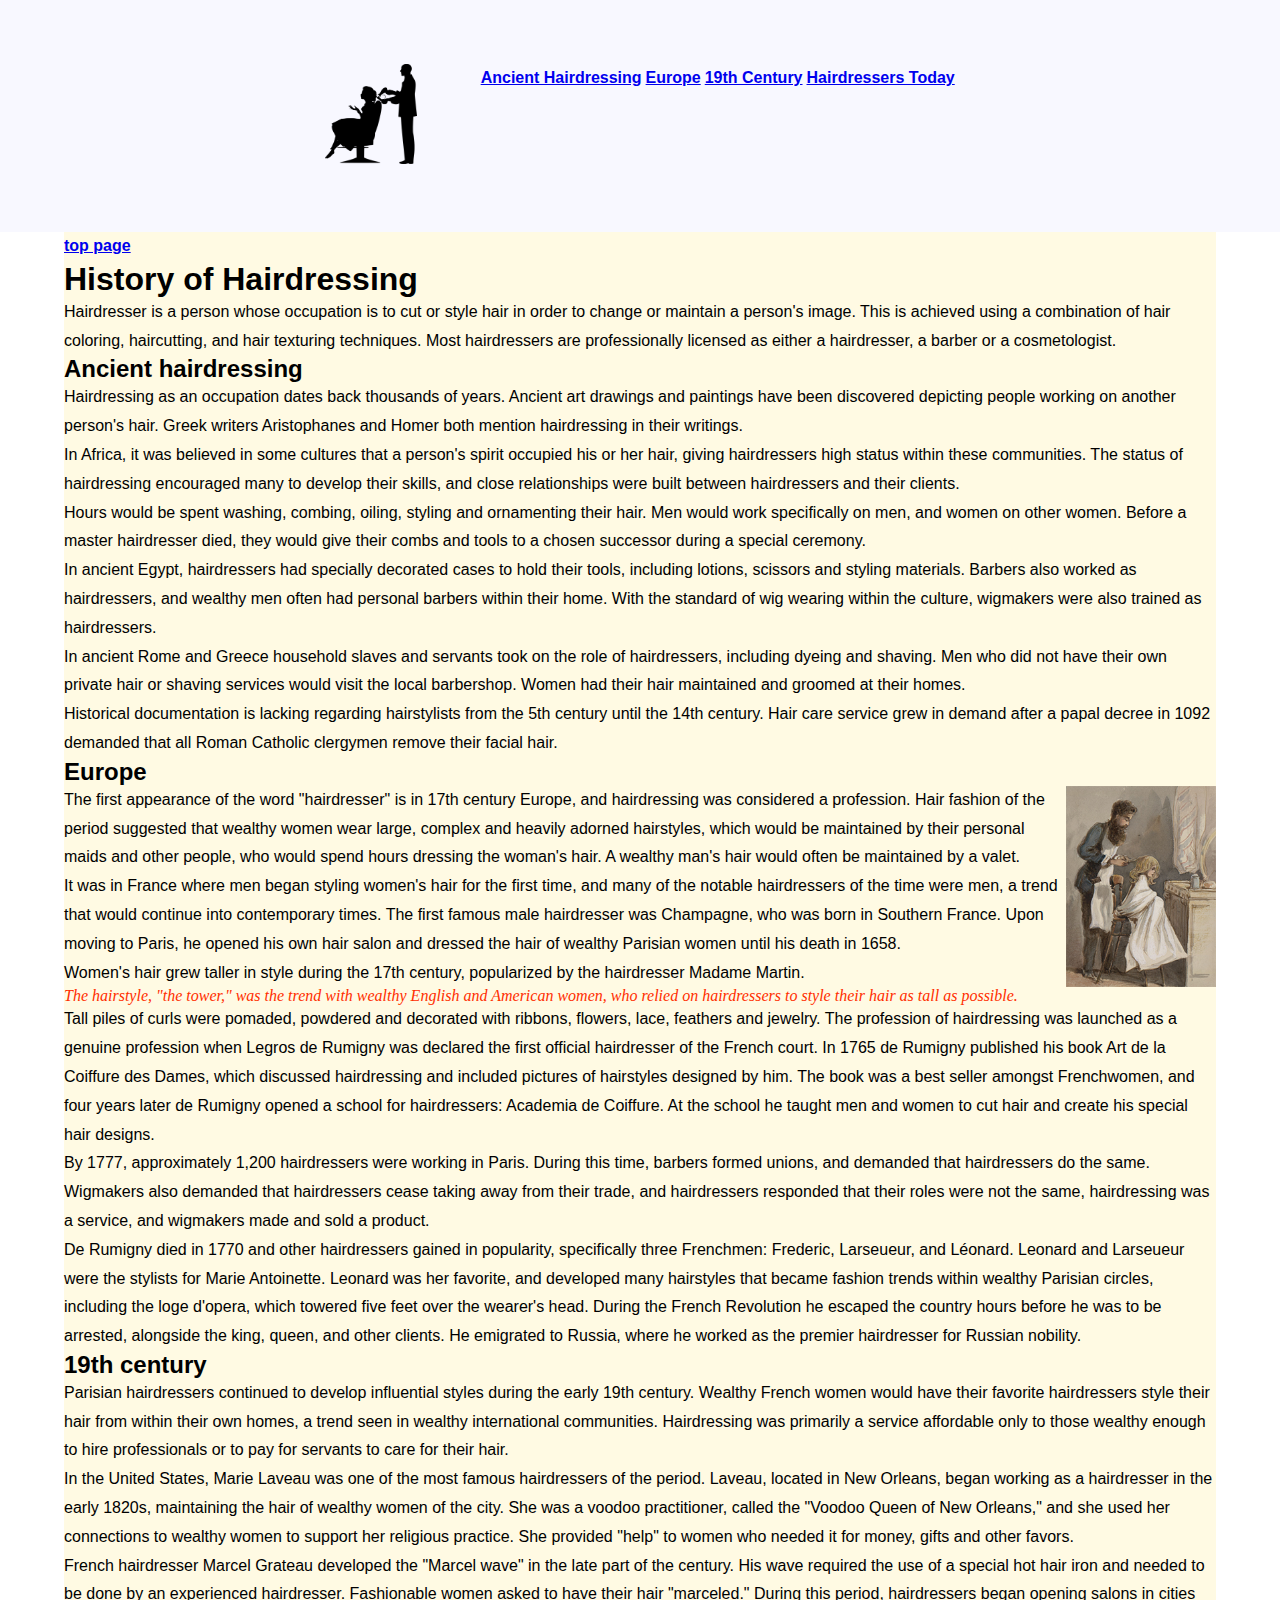
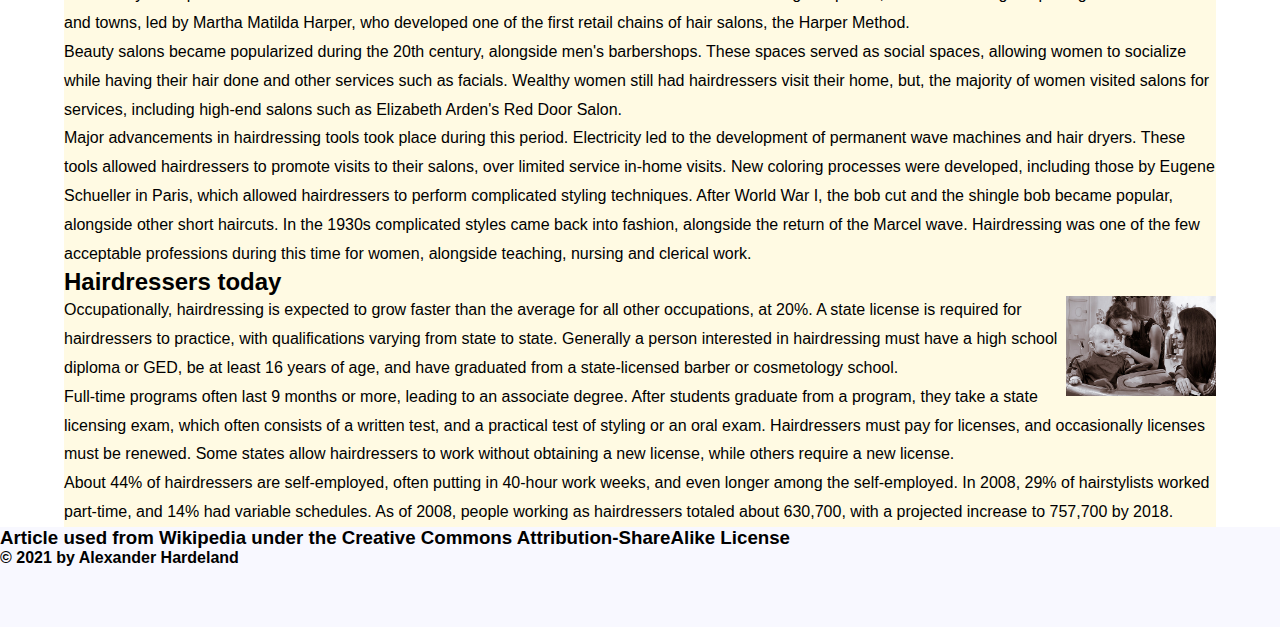
==== index.html @ f8cb1036 "Rebuild continue, added  more CSS in stylesheet" ====
<!DOCTYPE html>
<html lang="en" id="top-page">
  <head>
    <meta charset="utf-8">
    <meta name="description" content="The History Page of HairDressers, from ancient times to today">
    <meta name="description" content="width=device-width, initial-scale=1.0">
    <title>The History of HairDressers, a journey from ancient times to today</title>
    <link rel="stylesheet" href="css/styling.css">
  </head>
  <body>
    <header>
      <div> 
        <img src="images/main_image1.png" class="mainImage" alt="A man cutting a womans hair inside a hairdressing saloon. 
        In black and white">
      </div>
      <nav>
        <a href="#ancientParagraphLink">Ancient Hairdressing</a>
        <a href="#europeParagraphLink">Europe</a>
        <a href="#ninthenParagraphLink">19th Century</a>
        <a href="#todayParagraphLink">Hairdressers Today</a>
      </nav>
    </header>
    <main>
      <a href="#top-page">top page</a>
      <article>
        <section>
          <h1>History of Hairdressing</h1>
          <p>Hairdresser is a person whose occupation is to cut
          or style hair in order to change or maintain a person's image. This is achieved using 
          a combination of hair coloring, haircutting, and hair texturing techniques. 
          Most hairdressers are professionally licensed as either a hairdresser, a barber or a 
          cosmetologist.</p>
        </section>
        <section id="ancientParagraphLink">
          <h2>Ancient hairdressing</h2>
          <p>Hairdressing as an occupation dates back thousands of years. Ancient art drawings 
          and paintings have been discovered depicting people working on another person's hair. 
          Greek writers Aristophanes and Homer both mention hairdressing in their writings. </p>
          <p>In Africa, it was believed in some cultures that a person's spirit occupied his or her hair, 
          giving hairdressers high status within these communities. The status of hairdressing encouraged 
          many to develop their skills, and close relationships were built between hairdressers and 
          their clients.</p> 
          <p>Hours would be spent washing, combing, oiling, styling and ornamenting their hair. 
          Men would work specifically on men, and women on other women. Before a master hairdresser 
          died, they would give their combs and tools to a chosen successor during a special ceremony.</p>
          <p>In ancient Egypt, hairdressers had specially decorated cases to hold their tools, including 
          lotions, scissors and styling materials. Barbers also worked as hairdressers, and wealthy men often 
          had personal barbers within their home. With the standard of wig wearing within the culture, wigmakers 
          were also trained as hairdressers. </p>
          <p>In ancient Rome and Greece household slaves and servants took on the 
          role of hairdressers, including dyeing and shaving. Men who did not have their own private hair or 
          shaving services would visit the local barbershop. Women had their hair maintained and groomed at their homes.</p>
          <p>Historical documentation is lacking regarding hairstylists from the 5th century until the 14th century. 
          Hair care service grew in demand after a papal decree in 1092 demanded that all Roman 
          Catholic clergymen remove their facial hair.</p>
        </section>
        <section id="europeParagraphLink">
          <h2>Europe</h2>
          <img src="images/from_17001.png" alt="A man cutting a little blond girls hair. 
          The girl sits on a chair in front of a desk with a mirror in front">
          <p >The first appearance of the word "hairdresser" is in 17th century Europe, and hairdressing was considered a profession. 
          Hair fashion of the period suggested that wealthy women wear large, complex and heavily 
          adorned hairstyles, which would be maintained by their personal maids and other people, 
          who would spend hours dressing the woman's hair. A wealthy man's hair would often be 
          maintained by a valet.</p>
          <p>It was in France where men began styling women's hair for the first 
          time, and many of the notable hairdressers of the time were men, a trend that would 
          continue into contemporary times. The first famous male hairdresser was Champagne, who was 
          born in Southern France. Upon moving to Paris, he opened his own hair salon and dressed the 
          hair of wealthy Parisian women until his death in 1658.</p>
          <p>Women's hair grew taller in style during the 17th century, popularized by the hairdresser Madame Martin. 
          <blockquote class="standOutText">The hairstyle, "the tower," was the trend with wealthy English and 
          American women, who relied on hairdressers to style their hair as tall as possible.
          </blockquote>
          </p>
          <p>Tall piles of curls were pomaded, powdered and decorated with ribbons, flowers, lace, feathers and jewelry. 
          The profession of hairdressing was launched as a genuine profession when Legros de Rumigny 
          was declared the first official hairdresser of the French court. In 1765 de Rumigny published 
          his book Art de la Coiffure des Dames, which discussed hairdressing and included pictures 
          of hairstyles designed by him. The book was a best seller amongst Frenchwomen, and four 
          years later de Rumigny opened a school for hairdressers: Academia de Coiffure. At the school 
          he taught men and women to cut hair and create his special hair designs.
          </p>
          <p>By 1777, approximately 1,200 hairdressers were working in Paris. During this time, barbers formed 
          unions, and demanded that hairdressers do the same. Wigmakers also demanded that hairdressers 
          cease taking away from their trade, and hairdressers responded that their roles were not the 
          same, hairdressing was a service, and wigmakers made and sold a product. 
          </p>
          <p>De Rumigny died in 1770 and other hairdressers gained in popularity, specifically three Frenchmen: 
          Frederic, Larseueur, and Léonard. Leonard and Larseueur were the stylists for Marie 
          Antoinette. Leonard was her favorite, and developed many hairstyles that became fashion 
          trends within wealthy Parisian circles, including the loge d'opera, which towered five 
          feet over the wearer's head. During the French Revolution he escaped the country hours 
          before he was to be arrested, alongside the king, queen, and other clients. 
          He emigrated to Russia, where he worked as the premier hairdresser for Russian nobility.
          </p>
        </section>
        <section id="ninthenParagraphLink">
          <h2>19th century</h2>
          <p>Parisian hairdressers continued to develop influential styles during the early 19th century. 
          Wealthy French women would have their favorite hairdressers style their hair from within their own homes, 
          a trend seen in wealthy international communities. Hairdressing was primarily a service affordable 
          only to those wealthy enough to hire professionals or to pay for servants to care for their hair. </p>
          <p>In the United States, Marie Laveau was one of the most famous hairdressers of the period. Laveau, 
          located in New Orleans, began working as a hairdresser in the early 1820s, maintaining the hair of 
          wealthy women of the city. She was a voodoo practitioner, called the "Voodoo Queen of New Orleans," 
          and she used her connections to wealthy women to support her religious practice. She provided "help" 
          to women who needed it for money, gifts and other favors.</p>
          <p>French hairdresser Marcel Grateau developed the "Marcel wave" in the late part of the century. 
          His wave required the use of a special hot hair iron and needed to be done by an experienced 
          hairdresser. Fashionable women asked to have their hair "marceled." During this period, hairdressers began 
          opening salons in cities and towns, led by Martha Matilda Harper, who developed one of the first 
          retail chains of hair salons, the Harper Method.</p>
          <p>Beauty salons became popularized during the 20th century, alongside men's barbershops. These spaces 
          served as social spaces, allowing women to socialize while having their hair done and other services such 
          as facials. Wealthy women still had hairdressers visit their home, but, the majority of women visited 
          salons for services, including high-end salons such as Elizabeth Arden's Red Door Salon.</p>
          <p>Major advancements in hairdressing tools took place during this period. Electricity led to the development 
          of permanent wave machines and hair dryers. These tools allowed hairdressers to promote visits to their salons, 
          over limited service in-home visits. New coloring processes were developed, including those by Eugene Schueller 
          in Paris, which allowed hairdressers to perform complicated styling techniques. After World War I, the 
          bob cut and the shingle bob became popular, alongside other short haircuts. In the 1930s complicated styles 
          came back into fashion, alongside the return of the Marcel wave. Hairdressing was one of the few 
          acceptable professions during this time for women, alongside teaching, nursing and clerical work.</p>
        </section>
        <section id="todayParagraphLink">
          <h2>Hairdressers today</h2>
          <img src="images/modern1.jpg" class="apply-extra-styling" alt="A woman hairdresser cutting the hair of a small 
          baby sitting in a play car. The mother is watching the kid while smiling">
          <p>Occupationally, hairdressing is expected to grow faster than the average for all other occupations, at 20%. 
          A state license is required for hairdressers to practice, with qualifications varying from state to state. 
          Generally a person interested in hairdressing must have a high school diploma or GED, be at least 16 
          years of age, and have graduated from a state-licensed barber or cosmetology school. </p>
          <p>Full-time programs often last 9 months or more, leading to an associate degree. After students 
          graduate from a program, they take a state licensing exam, which often consists of a written test, 
          and a practical test of styling or an oral exam. Hairdressers must pay for licenses, and occasionally 
          licenses must be renewed. Some states allow hairdressers to work without obtaining a new license, while others 
          require a new license. </p>
          <p>About 44% of hairdressers are self-employed, often putting in 40-hour 
          work weeks, and even longer among the self-employed. In 2008, 29% of hairstylists worked 
          part-time, and 14% had variable schedules. As of 2008, people working as hairdressers totaled 
          about 630,700, with a projected increase to 757,700 by 2018.</p>
        </section>
      </article>
    </main>
    <footer>
      <h3>Article used from Wikipedia under the Creative Commons Attribution-ShareAlike License</h3>
      <h4>&copy 2021 by Alexander Hardeland</h4>
    </footer>
  </body>
</html>
---- css/styling.css ----
html {
  box-sizing: border-box;
}

*, *:before, *:after {
  box-sizing: inherit;
}

* {
  padding: 0;
  margin: 0;
  border: 0;
}

:root {
  font-size: 16px;
}

@font-face {
  font-family: 'Oswald', sans-serif;
  src: url('https://fonts.googleapis.com/css2?family=Open+Sans:ital@1&family=Oswald:wght@400;700&display=swap');
}

body {
  background: #ffffff;
  color: #000000;
}

h1, h2, h3, h4 {
  font-family: 'Oswald', 'Arial', sans-serif;
}

p, a {
  font-family: 'Open Sans', 'Arial', sans-serif;
  line-height: 1.8rem;
}

a {
    font-weight: 700;
}


img {
  float: right;
  max-width: 150px;
}

.mainImage {
  float: none;
  max-height: 100px;
  max-width: 100px;
}

main {
  background: #FFFAE3;
  width: 90%;
  max-width: 1280px;
  margin: 0 auto;
}

header {
  display: flex;
  justify-content: center;
  gap: 4rem;
  background: #F8F8FF;
  padding: 4rem 0;
}

footer {
  background: #F8F8FF;
  min-height: 100px;
}

.apply-extra-styling {
  width: 300px;
}

.home-link {
  background-color: #FFF000;
  margin-right: 20px;
}

.strong, .standOutText {
  color: #FF2E00;
  font-style: italic;
  font-weight: normal;
}

a:hover {
  text-decoration: underline;
}

a:active {
  color: #00c;
}
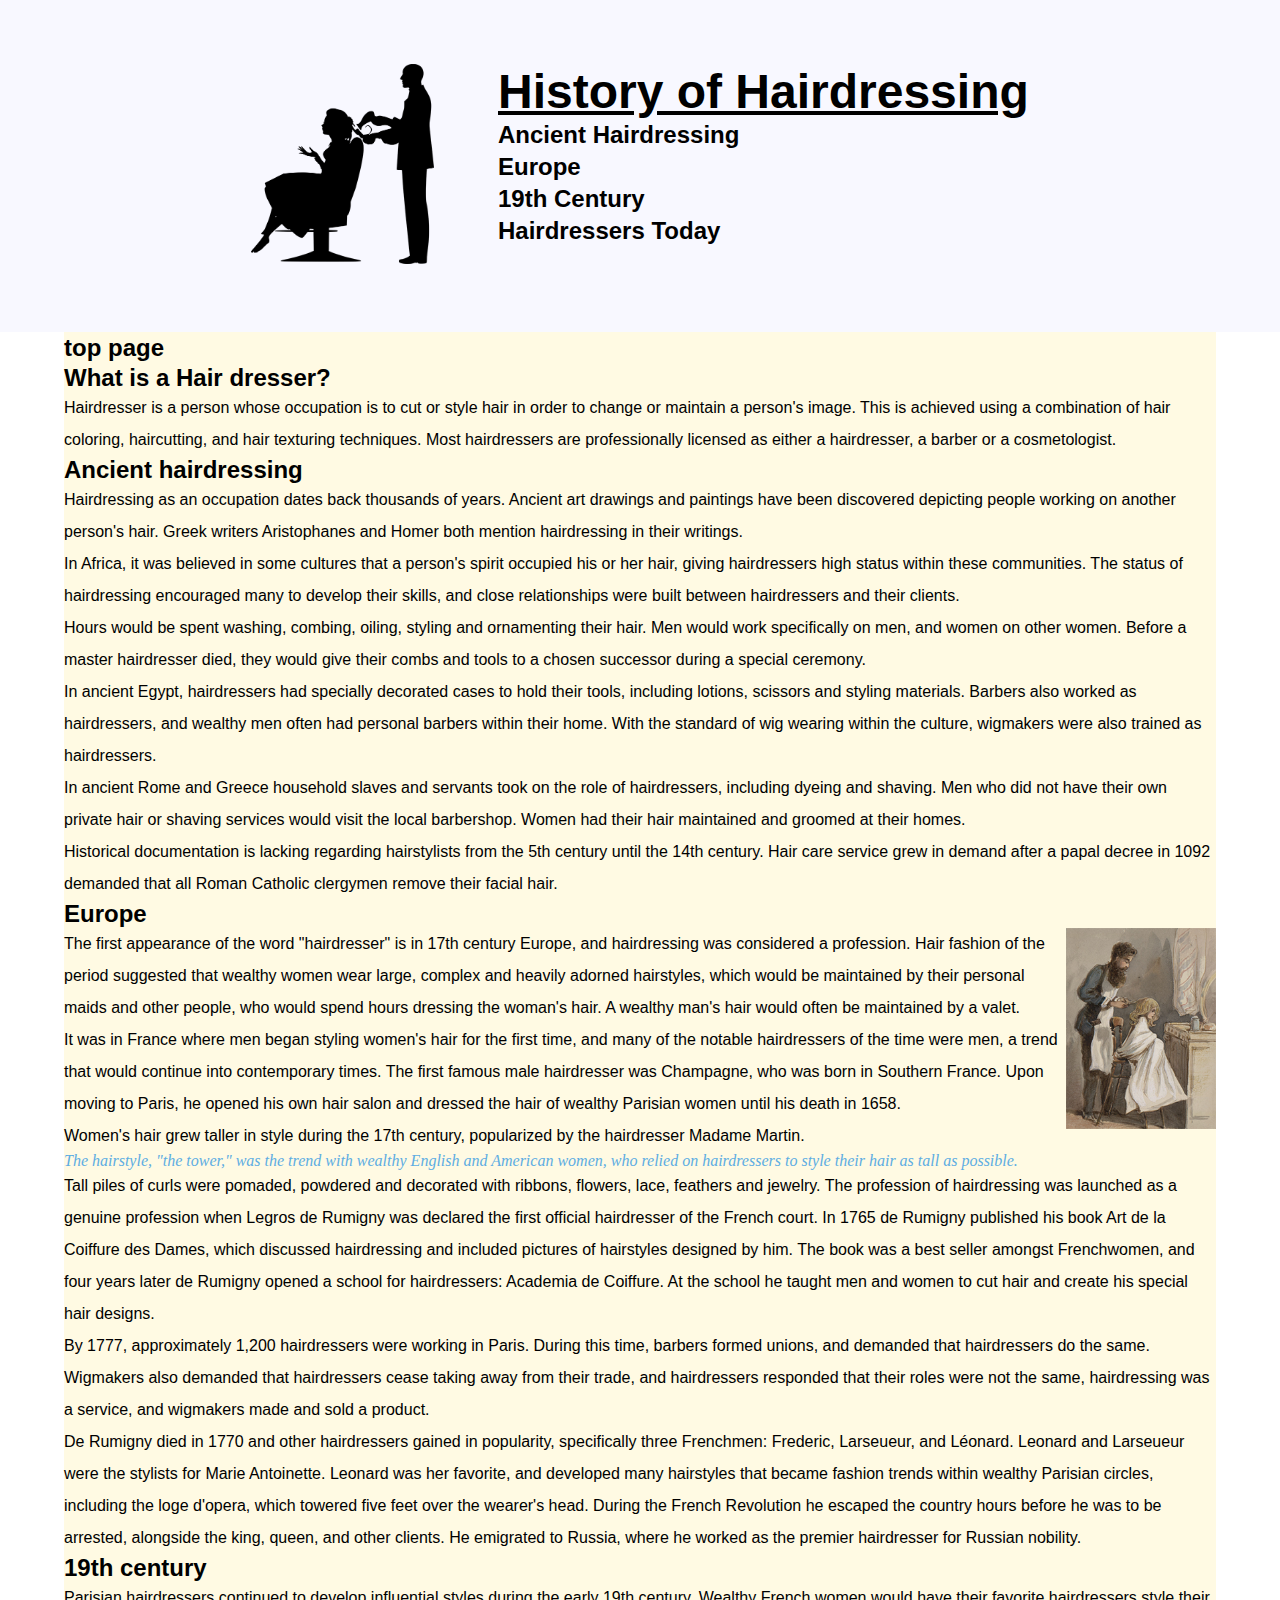
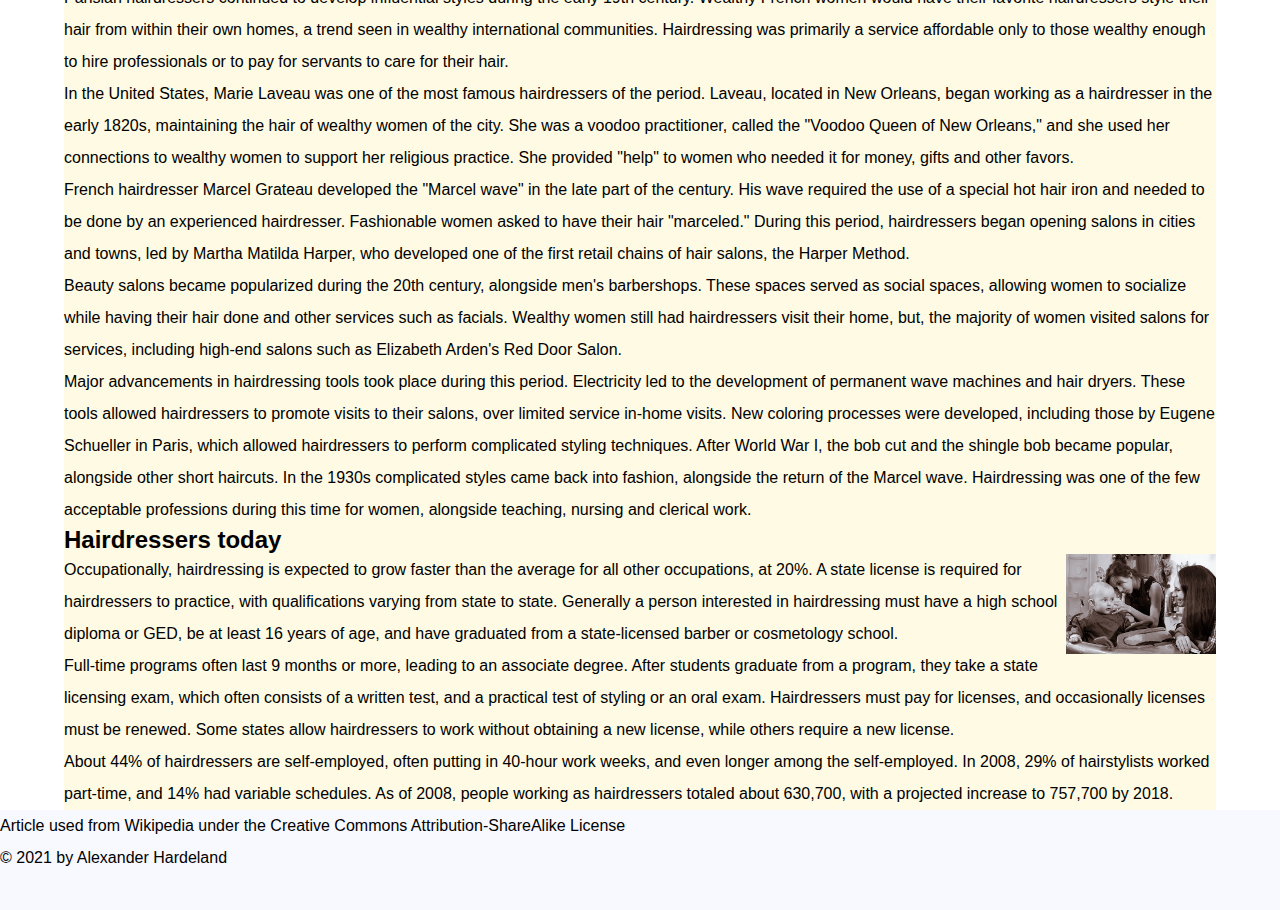
==== commit b754db00: "More rebuild code done on the site, headers size and media query added" ====
--- a/index.html
+++ b/index.html
@@ -14,6 +14,7 @@
         In black and white">
       </div>
       <nav>
+        <h1>History of Hairdressing</h1>
         <a href="#ancientParagraphLink">Ancient Hairdressing</a>
         <a href="#europeParagraphLink">Europe</a>
         <a href="#ninthenParagraphLink">19th Century</a>
@@ -24,7 +25,7 @@
       <a href="#top-page">top page</a>
       <article>
         <section>
-          <h1>History of Hairdressing</h1>
+          <h2>What is a Hair dresser?</h2>
           <p>Hairdresser is a person whose occupation is to cut
           or style hair in order to change or maintain a person's image. This is achieved using 
           a combination of hair coloring, haircutting, and hair texturing techniques. 
@@ -144,8 +145,10 @@
       </article>
     </main>
     <footer>
-      <h3>Article used from Wikipedia under the Creative Commons Attribution-ShareAlike License</h3>
-      <h4>&copy 2021 by Alexander Hardeland</h4>
+      <ul> 
+        <li>Article used from Wikipedia under the Creative Commons Attribution-ShareAlike License</li>
+        <li>&copy 2021 by Alexander Hardeland</li>
+      </ul>
     </footer>
   </body>
 </html>
--- a/css/styling.css
+++ b/css/styling.css
@@ -26,19 +26,30 @@
   color: #000000;
 }
 
-h1, h2, h3, h4 {
+h1, h2 {
   font-family: 'Oswald', 'Arial', sans-serif;
 }
 
-p, a {
+h1 {
+  font-size: 3rem;
+  text-decoration: underline;
+}
+
+p, a, li {
+  color: #000;
   font-family: 'Open Sans', 'Arial', sans-serif;
-  line-height: 1.8rem;
+  line-height: 2rem;
 }
 
 a {
-    font-weight: 700;
+  font-weight: 700;
+  text-decoration: none;
+  font-size: 1.5rem;
 }
 
+nav a {
+  display: block;
+}
 
 img {
   float: right;
@@ -47,8 +58,17 @@
 
 .mainImage {
   float: none;
-  max-height: 100px;
-  max-width: 100px;
+  max-height: 200px;
+  max-width: 200px;
+}
+
+
+header {
+  display: flex;
+  justify-content: center;
+  gap: 4rem;
+  background: #F8F8FF;
+  padding: 4rem 0;
 }
 
 main {
@@ -56,14 +76,6 @@
   width: 90%;
   max-width: 1280px;
   margin: 0 auto;
-}
-
-header {
-  display: flex;
-  justify-content: center;
-  gap: 4rem;
-  background: #F8F8FF;
-  padding: 4rem 0;
 }
 
 footer {
@@ -81,7 +93,7 @@
 }
 
 .strong, .standOutText {
-  color: #FF2E00;
+  color:  #5dade2;
   font-style: italic;
   font-weight: normal;
 }
@@ -93,3 +105,33 @@
 a:active {
   color: #00c;
 }
+
+@media (max-width: 800px) {
+  header {
+    flex-direction: column;
+    align-items: center;
+  }
+
+  h1 {
+    font-size: 2rem;
+  }
+
+  a {
+    font-size: 1.5rem;
+  }
+}
+
+@media (max-width: 400px) {
+  h1 {
+    font-size: 1rem;
+  }
+
+  a {
+    font-size: 0.7rem;
+  }
+
+  .mainImage {
+    height: 100px;
+    width: 100px;
+  }
+}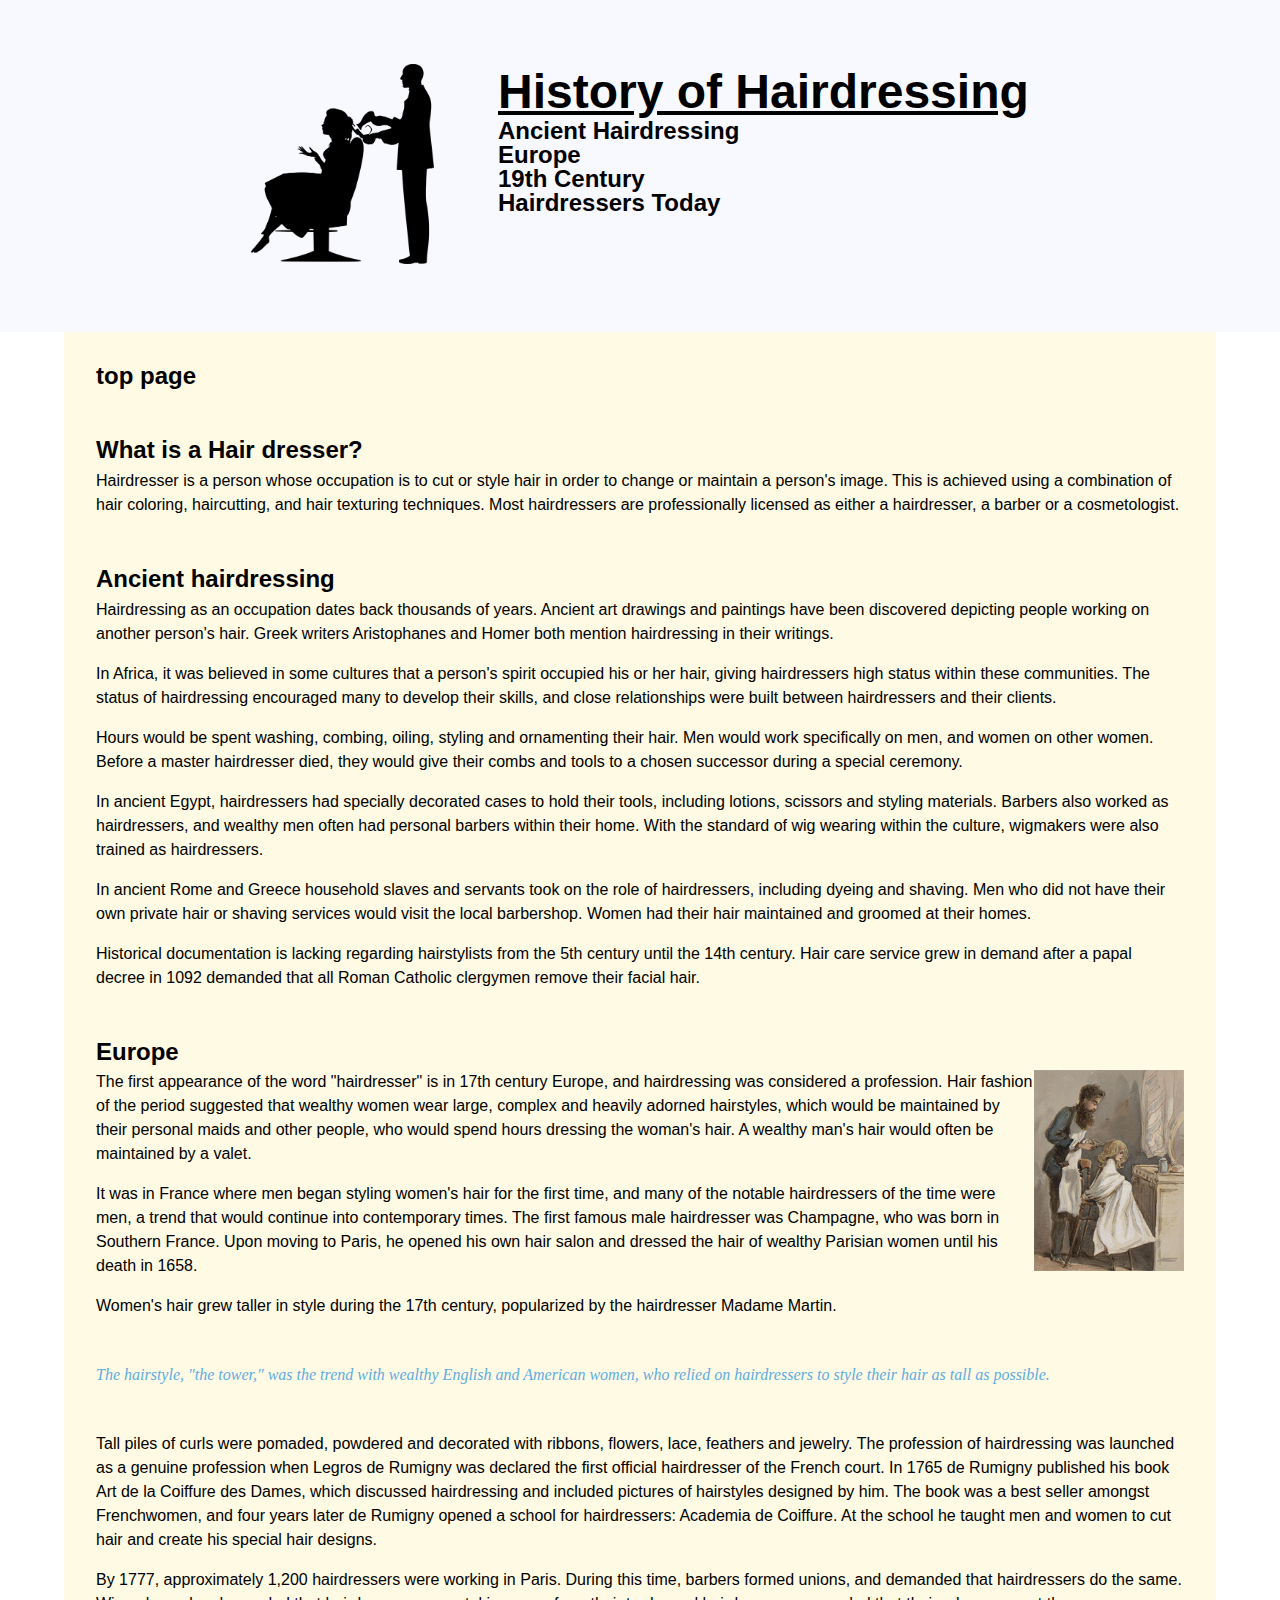
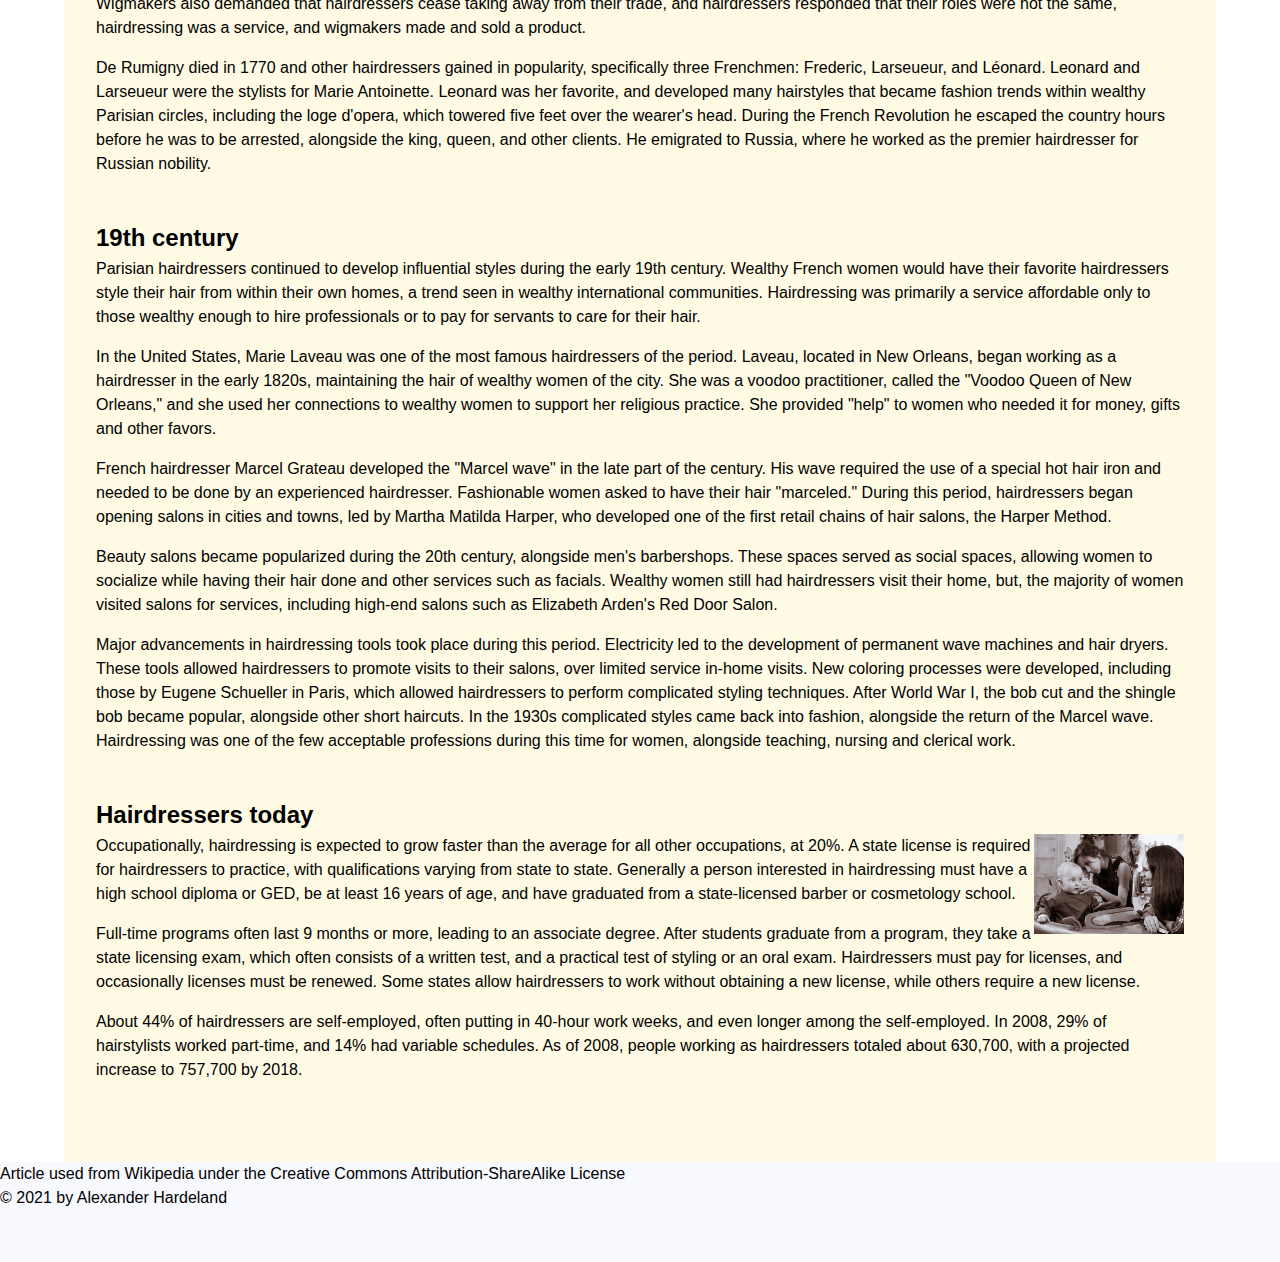
==== commit 1ad671d0: "Margin and padding on paragraphs, headers and main element" ====
--- a/index.html
+++ b/index.html
@@ -70,7 +70,7 @@
           born in Southern France. Upon moving to Paris, he opened his own hair salon and dressed the 
           hair of wealthy Parisian women until his death in 1658.</p>
           <p>Women's hair grew taller in style during the 17th century, popularized by the hairdresser Madame Martin. 
-          <blockquote class="standOutText">The hairstyle, "the tower," was the trend with wealthy English and 
+          <blockquote>The hairstyle, "the tower," was the trend with wealthy English and 
           American women, who relied on hairdressers to style their hair as tall as possible.
           </blockquote>
           </p>
--- a/css/styling.css
+++ b/css/styling.css
@@ -35,10 +35,18 @@
   text-decoration: underline;
 }
 
+h2 {
+  margin-bottom: 0.3rem;
+}
+
 p, a, li {
   color: #000;
   font-family: 'Open Sans', 'Arial', sans-serif;
-  line-height: 2rem;
+  line-height: 1.5rem;
+}
+
+p {
+  margin-bottom: 1rem;
 }
 
 a {
@@ -76,6 +84,11 @@
   width: 90%;
   max-width: 1280px;
   margin: 0 auto;
+  padding: 2rem;
+}
+
+section {
+  margin: 3rem 0;
 }
 
 footer {
@@ -92,10 +105,11 @@
   margin-right: 20px;
 }
 
-.strong, .standOutText {
+blockquote {
   color:  #5dade2;
   font-style: italic;
   font-weight: normal;
+  padding: 2rem 0;
 }
 
 a:hover {
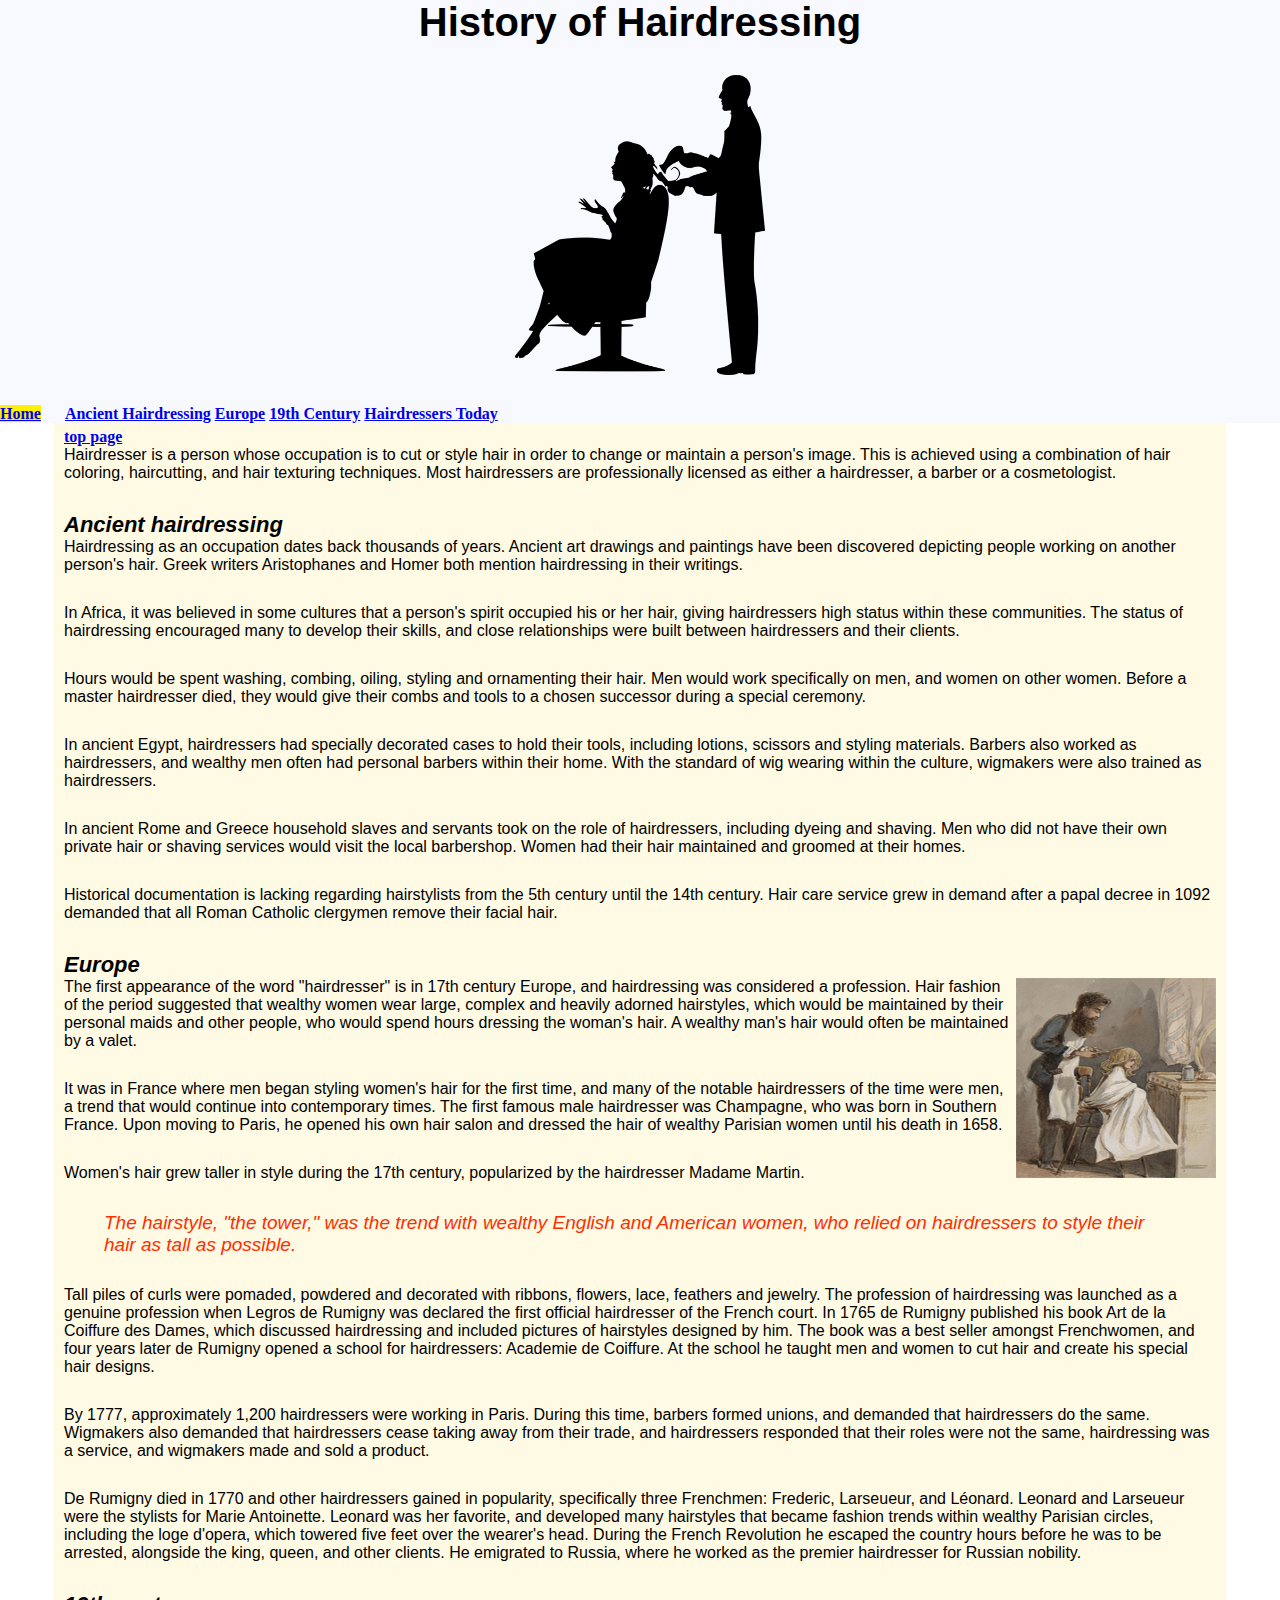
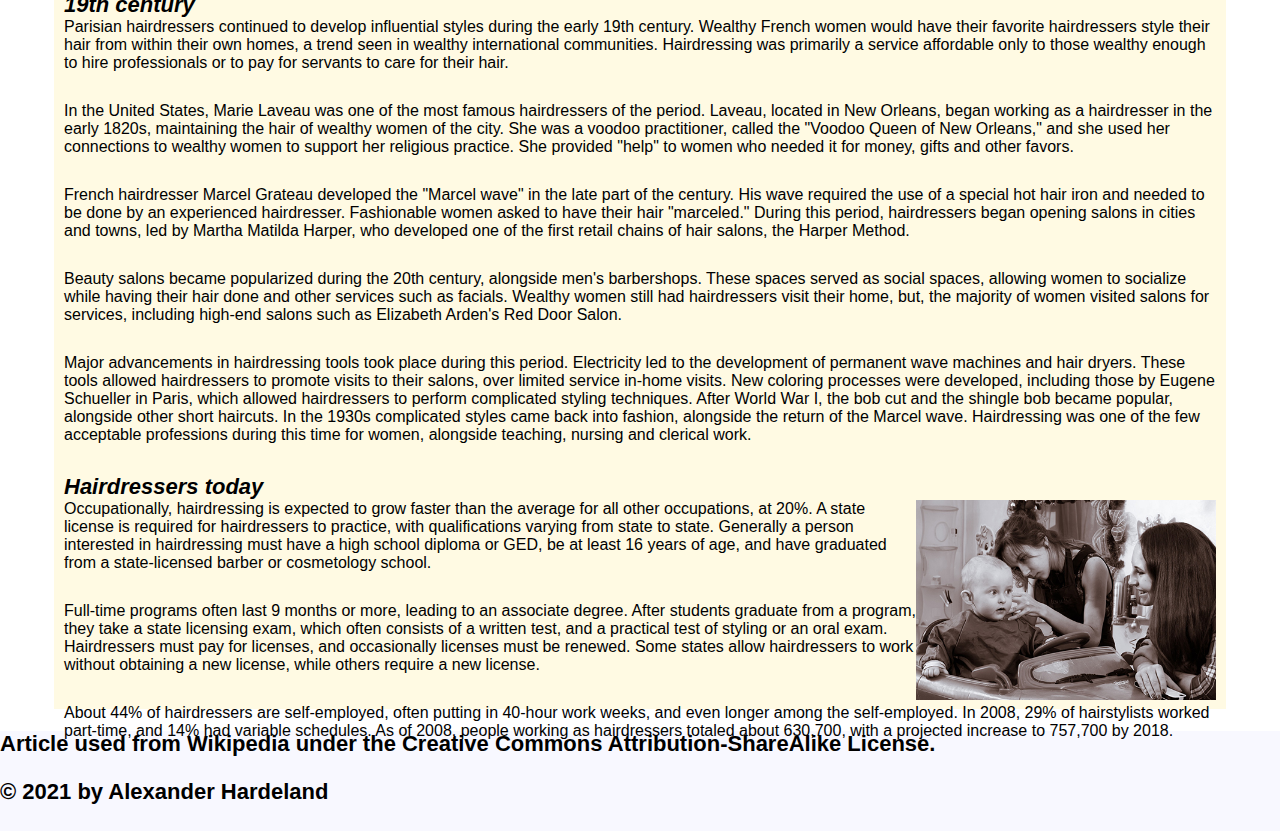
==== commit 6f9acef3: "Deleted files, changed file path for css file and renamde css folder and file" ====
--- a/index.html
+++ b/index.html
@@ -2,153 +2,169 @@
 <html lang="en" id="top-page">
   <head>
     <meta charset="utf-8">
-    <meta name="description" content="The History Page of HairDressers, from ancient times to today">
+    <meta name="description" content="The History Page of HairDressers">
     <meta name="description" content="width=device-width, initial-scale=1.0">
-    <title>The History of HairDressers, a journey from ancient times to today</title>
-    <link rel="stylesheet" href="css/styling.css">
+    <title>History- HairDressers</title>
+    <link rel="stylesheet" href="styles/style.css">
   </head>
   <body>
     <header>
-      <div> 
-        <img src="images/main_image1.png" class="mainImage" alt="A man cutting a womans hair inside a hairdressing saloon. 
-        In black and white">
-      </div>
-      <nav>
-        <h1>History of Hairdressing</h1>
-        <a href="#ancientParagraphLink">Ancient Hairdressing</a>
-        <a href="#europeParagraphLink">Europe</a>
-        <a href="#ninthenParagraphLink">19th Century</a>
-        <a href="#todayParagraphLink">Hairdressers Today</a>
+      <h1>History of Hairdressing</h1>
+      <img src="images/main_image1.png" class="main-image" alt="A man cutting a womans hair inside a hairddressing saloon. In black and white">
+      <nav role="navigation">
+          <a href="index.html" class="home-link">Home</a>
+          <a href="#ancient-link">Ancient Hairdressing</a>
+          <a href="#europe-link">Europe</a>
+          <a href="#ninthen-link">19th Century</a>
+          <a href="#today-link">Hairdressers Today</a>
       </nav>
     </header>
-    <main>
-      <a href="#top-page">top page</a>
-      <article>
-        <section>
-          <h2>What is a Hair dresser?</h2>
-          <p>Hairdresser is a person whose occupation is to cut
+    <main role="main">
+      <a id="main__top-of-page--link" href="#top-page" role="navigation">top page</a>
+      <article id="top-page">
+        <section class="main__sections" id="article__section-top-page">
+          <p class="main__section--paragraph-styling">Hairdresser is a person whose occupation is to cut
           or style hair in order to change or maintain a person's image. This is achieved using 
           a combination of hair coloring, haircutting, and hair texturing techniques. 
           Most hairdressers are professionally licensed as either a hairdresser, a barber or a 
           cosmetologist.</p>
+          <span></span>
         </section>
-        <section id="ancientParagraphLink">
+        <section class="main__sections" id="ancient-link">
           <h2>Ancient hairdressing</h2>
-          <p>Hairdressing as an occupation dates back thousands of years. Ancient art drawings 
+          <p class="main__section--paragraph-styling">Hairdressing as an occupation dates back thousands of years. Ancient art drawings 
           and paintings have been discovered depicting people working on another person's hair. 
-          Greek writers Aristophanes and Homer both mention hairdressing in their writings. </p>
-          <p>In Africa, it was believed in some cultures that a person's spirit occupied his or her hair, 
+          Greek writers Aristophanes and Homer both mention hairdressing in their writings. 
+          </p>
+          <p class="main__section--paragraph-styling">In Africa, it was believed in some cultures that a person's spirit occupied his or her hair, 
           giving hairdressers high status within these communities. The status of hairdressing encouraged 
           many to develop their skills, and close relationships were built between hairdressers and 
-          their clients.</p> 
-          <p>Hours would be spent washing, combing, oiling, styling and ornamenting their hair. 
+          their clients.
+          </p> 
+          <p class="main__section--paragraph-styling">Hours would be spent washing, combing, oiling, styling and ornamenting their hair. 
           Men would work specifically on men, and women on other women. Before a master hairdresser 
-          died, they would give their combs and tools to a chosen successor during a special ceremony.</p>
-          <p>In ancient Egypt, hairdressers had specially decorated cases to hold their tools, including 
+          died, they would give their combs and tools to a chosen successor during a special ceremony.
+          </p>
+          <p class="main__section--paragraph-styling">In ancient Egypt, hairdressers had specially decorated cases to hold their tools, including 
           lotions, scissors and styling materials. Barbers also worked as hairdressers, and wealthy men often 
           had personal barbers within their home. With the standard of wig wearing within the culture, wigmakers 
-          were also trained as hairdressers. </p>
-          <p>In ancient Rome and Greece household slaves and servants took on the 
+          were also trained as hairdressers. 
+          </p>
+          <p class="main__section--paragraph-styling">In ancient Rome and Greece household slaves and servants took on the 
           role of hairdressers, including dyeing and shaving. Men who did not have their own private hair or 
-          shaving services would visit the local barbershop. Women had their hair maintained and groomed at their homes.</p>
-          <p>Historical documentation is lacking regarding hairstylists from the 5th century until the 14th century. 
+          shaving services would visit the local barbershop. Women had their hair maintained and groomed at their homes.
+          </p>
+          <p class="main__section--paragraph-styling">
+          Historical documentation is lacking regarding hairstylists from the 5th century until the 14th century. 
           Hair care service grew in demand after a papal decree in 1092 demanded that all Roman 
-          Catholic clergymen remove their facial hair.</p>
+          Catholic clergymen remove their facial hair.
+          </p>
+          <span></span>
         </section>
-        <section id="europeParagraphLink">
+        <section class="main__sections" id="europe-link">
           <h2>Europe</h2>
-          <img src="images/from_17001.png" alt="A man cutting a little blond girls hair. 
-          The girl sits on a chair in front of a desk with a mirror in front">
-          <p >The first appearance of the word "hairdresser" is in 17th century Europe, and hairdressing was considered a profession. 
-          Hair fashion of the period suggested that wealthy women wear large, complex and heavily 
-          adorned hairstyles, which would be maintained by their personal maids and other people, 
-          who would spend hours dressing the woman's hair. A wealthy man's hair would often be 
-          maintained by a valet.</p>
-          <p>It was in France where men began styling women's hair for the first 
-          time, and many of the notable hairdressers of the time were men, a trend that would 
-          continue into contemporary times. The first famous male hairdresser was Champagne, who was 
-          born in Southern France. Upon moving to Paris, he opened his own hair salon and dressed the 
-          hair of wealthy Parisian women until his death in 1658.</p>
-          <p>Women's hair grew taller in style during the 17th century, popularized by the hairdresser Madame Martin. 
-          <blockquote>The hairstyle, "the tower," was the trend with wealthy English and 
-          American women, who relied on hairdressers to style their hair as tall as possible.
-          </blockquote>
-          </p>
-          <p>Tall piles of curls were pomaded, powdered and decorated with ribbons, flowers, lace, feathers and jewelry. 
-          The profession of hairdressing was launched as a genuine profession when Legros de Rumigny 
-          was declared the first official hairdresser of the French court. In 1765 de Rumigny published 
-          his book Art de la Coiffure des Dames, which discussed hairdressing and included pictures 
-          of hairstyles designed by him. The book was a best seller amongst Frenchwomen, and four 
-          years later de Rumigny opened a school for hairdressers: Academia de Coiffure. At the school 
-          he taught men and women to cut hair and create his special hair designs.
-          </p>
-          <p>By 1777, approximately 1,200 hairdressers were working in Paris. During this time, barbers formed 
-          unions, and demanded that hairdressers do the same. Wigmakers also demanded that hairdressers 
-          cease taking away from their trade, and hairdressers responded that their roles were not the 
-          same, hairdressing was a service, and wigmakers made and sold a product. 
-          </p>
-          <p>De Rumigny died in 1770 and other hairdressers gained in popularity, specifically three Frenchmen: 
-          Frederic, Larseueur, and Léonard. Leonard and Larseueur were the stylists for Marie 
-          Antoinette. Leonard was her favorite, and developed many hairstyles that became fashion 
-          trends within wealthy Parisian circles, including the loge d'opera, which towered five 
-          feet over the wearer's head. During the French Revolution he escaped the country hours 
-          before he was to be arrested, alongside the king, queen, and other clients. 
-          He emigrated to Russia, where he worked as the premier hairdresser for Russian nobility.
-          </p>
+          <img src="images/from_17001.png" alt="A man cutting a little blond girls hair. The girl sits on a chair in front of a desk with a mirror in front">
+            <p class="main__section--paragraph-styling">The first appearance of the word "hairdresser" is in 17th century Europe, and hairdressing was considered a profession. 
+            Hair fashion of the period suggested that wealthy women wear large, complex and heavily 
+            adorned hairstyles, which would be maintained by their personal maids and other people, 
+            who would spend hours dressing the woman's hair. A wealthy man's hair would often be 
+            maintained by a valet. 
+            </p>
+            <p class="main__section--paragraph-styling">It was in France where men began styling women's hair for the first 
+            time, and many of the notable hairdressers of the time were men, a trend that would 
+            continue into contemporary times. The first famous male hairdresser was Champagne, who was 
+            born in Southern France. Upon moving to Paris, he opened his own hair salon and dressed the 
+            hair of wealthy Parisian women until his death in 1658.
+            </p>
+            <p class="main__section--paragraph-styling">       
+            Women's hair grew taller in style during the 17th century, popularized by the hairdresser Madame Martin. 
+            <blockquote class="stand-out-text">The hairstyle, "the tower," was the trend with wealthy English and 
+            American women, who relied on hairdressers to style their hair as tall as possible.
+            </blockquote>
+            </p>
+            <p class="main__section--paragraph-styling">Tall piles of curls were pomaded, powdered and decorated with ribbons, flowers, lace, feathers and jewelry. 
+            The profession of hairdressing was launched as a genuine profession when Legros de Rumigny 
+            was declared the first official hairdresser of the French court. In 1765 de Rumigny published 
+            his book Art de la Coiffure des Dames, which discussed hairdressing and included pictures 
+            of hairstyles designed by him. The book was a best seller amongst Frenchwomen, and four 
+            years later de Rumigny opened a school for hairdressers: Academie de Coiffure. At the school 
+            he taught men and women to cut hair and create his special hair designs.
+            </p>
+            <p class="main__section--paragraph-styling">By 1777, approximately 1,200 hairdressers were working in Paris. During this time, barbers formed 
+            unions, and demanded that hairdressers do the same. Wigmakers also demanded that hairdressers 
+            cease taking away from their trade, and hairdressers responded that their roles were not the 
+            same, hairdressing was a service, and wigmakers made and sold a product. 
+            </p>
+            <p class="main__section--paragraph-styling">De Rumigny died in 1770 and other hairdressers gained in popularity, specifically three Frenchmen: 
+            Frederic, Larseueur, and Léonard. Leonard and Larseueur were the stylists for Marie 
+            Antoinette. Leonard was her favorite, and developed many hairstyles that became fashion 
+            trends within wealthy Parisian circles, including the loge d'opera, which towered five 
+            feet over the wearer's head. During the French Revolution he escaped the country hours 
+            before he was to be arrested, alongside the king, queen, and other clients. 
+            He emigrated to Russia, where he worked as the premier hairdresser for Russian nobility.
+            </p>
+            <span></span>
         </section>
-        <section id="ninthenParagraphLink">
+        <section id="ninthen-link" class="main__sections">
           <h2>19th century</h2>
-          <p>Parisian hairdressers continued to develop influential styles during the early 19th century. 
+          <p class="main__section--paragraph-styling">Parisian hairdressers continued to develop influential styles during the early 19th century. 
           Wealthy French women would have their favorite hairdressers style their hair from within their own homes, 
           a trend seen in wealthy international communities. Hairdressing was primarily a service affordable 
-          only to those wealthy enough to hire professionals or to pay for servants to care for their hair. </p>
-          <p>In the United States, Marie Laveau was one of the most famous hairdressers of the period. Laveau, 
+          only to those wealthy enough to hire professionals or to pay for servants to care for their hair. 
+          </p>
+          <p class="main__section--paragraph-styling">In the United States, Marie Laveau was one of the most famous hairdressers of the period. Laveau, 
           located in New Orleans, began working as a hairdresser in the early 1820s, maintaining the hair of 
           wealthy women of the city. She was a voodoo practitioner, called the "Voodoo Queen of New Orleans," 
           and she used her connections to wealthy women to support her religious practice. She provided "help" 
-          to women who needed it for money, gifts and other favors.</p>
-          <p>French hairdresser Marcel Grateau developed the "Marcel wave" in the late part of the century. 
+          to women who needed it for money, gifts and other favors.
+          </p>
+          <p class="main__section--paragraph-styling">French hairdresser Marcel Grateau developed the "Marcel wave" in the late part of the century. 
           His wave required the use of a special hot hair iron and needed to be done by an experienced 
           hairdresser. Fashionable women asked to have their hair "marceled." During this period, hairdressers began 
           opening salons in cities and towns, led by Martha Matilda Harper, who developed one of the first 
-          retail chains of hair salons, the Harper Method.</p>
-          <p>Beauty salons became popularized during the 20th century, alongside men's barbershops. These spaces 
+          retail chains of hair salons, the Harper Method.
+          </p>
+          <p class="main__section--paragraph-styling">Beauty salons became popularized during the 20th century, alongside men's barbershops. These spaces 
           served as social spaces, allowing women to socialize while having their hair done and other services such 
           as facials. Wealthy women still had hairdressers visit their home, but, the majority of women visited 
-          salons for services, including high-end salons such as Elizabeth Arden's Red Door Salon.</p>
-          <p>Major advancements in hairdressing tools took place during this period. Electricity led to the development 
+          salons for services, including high-end salons such as Elizabeth Arden's Red Door Salon.
+          </p>
+          <p class="main__section--paragraph-styling">Major advancements in hairdressing tools took place during this period. Electricity led to the development 
           of permanent wave machines and hair dryers. These tools allowed hairdressers to promote visits to their salons, 
           over limited service in-home visits. New coloring processes were developed, including those by Eugene Schueller 
           in Paris, which allowed hairdressers to perform complicated styling techniques. After World War I, the 
           bob cut and the shingle bob became popular, alongside other short haircuts. In the 1930s complicated styles 
           came back into fashion, alongside the return of the Marcel wave. Hairdressing was one of the few 
-          acceptable professions during this time for women, alongside teaching, nursing and clerical work.</p>
+          acceptable professions during this time for women, alongside teaching, nursing and clerical work.
+          </p>
+          <span></span>
         </section>
-        <section id="todayParagraphLink">
+        <section id="today-link" class="margin-bottom main__sections">
           <h2>Hairdressers today</h2>
-          <img src="images/modern1.jpg" class="apply-extra-styling" alt="A woman hairdresser cutting the hair of a small 
-          baby sitting in a play car. The mother is watching the kid while smiling">
-          <p>Occupationally, hairdressing is expected to grow faster than the average for all other occupations, at 20%. 
-          A state license is required for hairdressers to practice, with qualifications varying from state to state. 
-          Generally a person interested in hairdressing must have a high school diploma or GED, be at least 16 
-          years of age, and have graduated from a state-licensed barber or cosmetology school. </p>
-          <p>Full-time programs often last 9 months or more, leading to an associate degree. After students 
-          graduate from a program, they take a state licensing exam, which often consists of a written test, 
-          and a practical test of styling or an oral exam. Hairdressers must pay for licenses, and occasionally 
-          licenses must be renewed. Some states allow hairdressers to work without obtaining a new license, while others 
-          require a new license. </p>
-          <p>About 44% of hairdressers are self-employed, often putting in 40-hour 
-          work weeks, and even longer among the self-employed. In 2008, 29% of hairstylists worked 
-          part-time, and 14% had variable schedules. As of 2008, people working as hairdressers totaled 
-          about 630,700, with a projected increase to 757,700 by 2018.</p>
+            <img src="images/modern1.jpg" class="apply-extra-styling" alt="A woman hairdresser cutting the hair of a small baby sitting in a play car. The mother is watcing the kid while smiling.">
+            <p class="main__section--paragraph-styling">Occupationally, hairdressing is expected to grow faster than the average for all other occupations, at 20%. 
+            A state license is required for hairdressers to practice, with qualifications varying from state to state. 
+            Generally a person interested in hairdressing must have a high school diploma or GED, be at least 16 
+            years of age, and have graduated from a state-licensed barber or cosmetology school. 
+            </p>
+            <p class="main__section--paragraph-styling">Full-time programs often last 9 months or more, leading to an associate degree. After students 
+            graduate from a program, they take a state licensing exam, which often consists of a written test, 
+            and a practical test of styling or an oral exam. Hairdressers must pay for licenses, and occasionally 
+            licenses must be renewed. Some states allow hairdressers to work without obtaining a new license, while others 
+            require a new license. 
+            </p>
+            <p class="main__section--paragraph-styling">About 44% of hairdressers are self-employed, often putting in 40-hour 
+            work weeks, and even longer among the self-employed. In 2008, 29% of hairstylists worked 
+            part-time, and 14% had variable schedules. As of 2008, people working as hairdressers totaled 
+            about 630,700, with a projected increase to 757,700 by 2018.
+            </p>
+            <span></span>
         </section>
-      </article>
-    </main>
-    <footer>
-      <ul> 
-        <li>Article used from Wikipedia under the Creative Commons Attribution-ShareAlike License</li>
-        <li>&copy 2021 by Alexander Hardeland</li>
-      </ul>
-    </footer>
+        </article>
+      </main>
+      <footer role="contentinfo">
+        <h3>Article used from Wikipedia under the Creative Commons Attribution-ShareAlike License.</h3>
+        <h3 id="heading3-special-styling">&copy 2021 by Alexander Hardeland</h3>
+      </footer>
   </body>
 </html>
--- a/styles/style.css
+++ b/styles/style.css
@@ -0,0 +1,115 @@
+
+a {
+    font-weight: bold;
+}
+
+aside, section, header, footer, nav {
+  display: block;
+} 
+
+section, article, h1, h2 {
+  margin: 0;
+  padding: 0;
+}
+
+html, body {
+  margin: 0;
+  padding: 0;
+}
+
+body {
+  background: #ffffff;
+  color: #000000;
+}
+
+h1, h2, h3 {
+  color: #000000;
+  font-size: 22px;
+  margin-bottom: 0px;
+  font-family: 'Georgia', 'Arial', serif;
+}
+
+main h2 {
+  font-style: italic;
+}
+
+img {
+  height: 200px;
+  float: right;
+  width: 200px;
+}
+
+li  {
+  display: inline-block;
+}
+
+main {
+  background: #FFFAE3;
+  padding: 5px 10px 5px 10px;
+  width: 90%;
+  margin: 0 auto;
+}
+
+section, p {
+  margin-bottom: 30px;
+  margin-top: 0px;
+  font-family: 'Verdana', 'Arial', sans-serif; 
+}
+
+ul {
+  margin-bottom:5px;
+  text-align: center;    
+}
+
+header {
+  background: #F8F8FF;
+}
+
+
+header h1 {
+  font-size: 40px;
+  text-align: center;
+}
+
+footer {
+  background: #F8F8FF;
+  min-height: 100px;
+}
+
+.apply-extra-styling {
+  width: 300px;
+}
+
+.home-link {
+  background-color: #FFF000;
+  margin-right: 20px;
+}
+
+.margin-bottom {
+  margin-bottom: 0px;
+  height: 230px;
+}
+
+.main-image {
+  display: block;
+  float: none;
+  height: 300px;
+  margin: 30px auto;
+  width: 250px;
+}
+
+.strong, .stand-out-text {
+  color: #FF2E00;
+  font-style: italic;
+  font-size: 19px;
+  font-weight: normal;
+}
+
+a:hover {
+  color: #000000;
+  text-decoration: underline;
+}
+
+a:active {
+  color: #00c;
+}
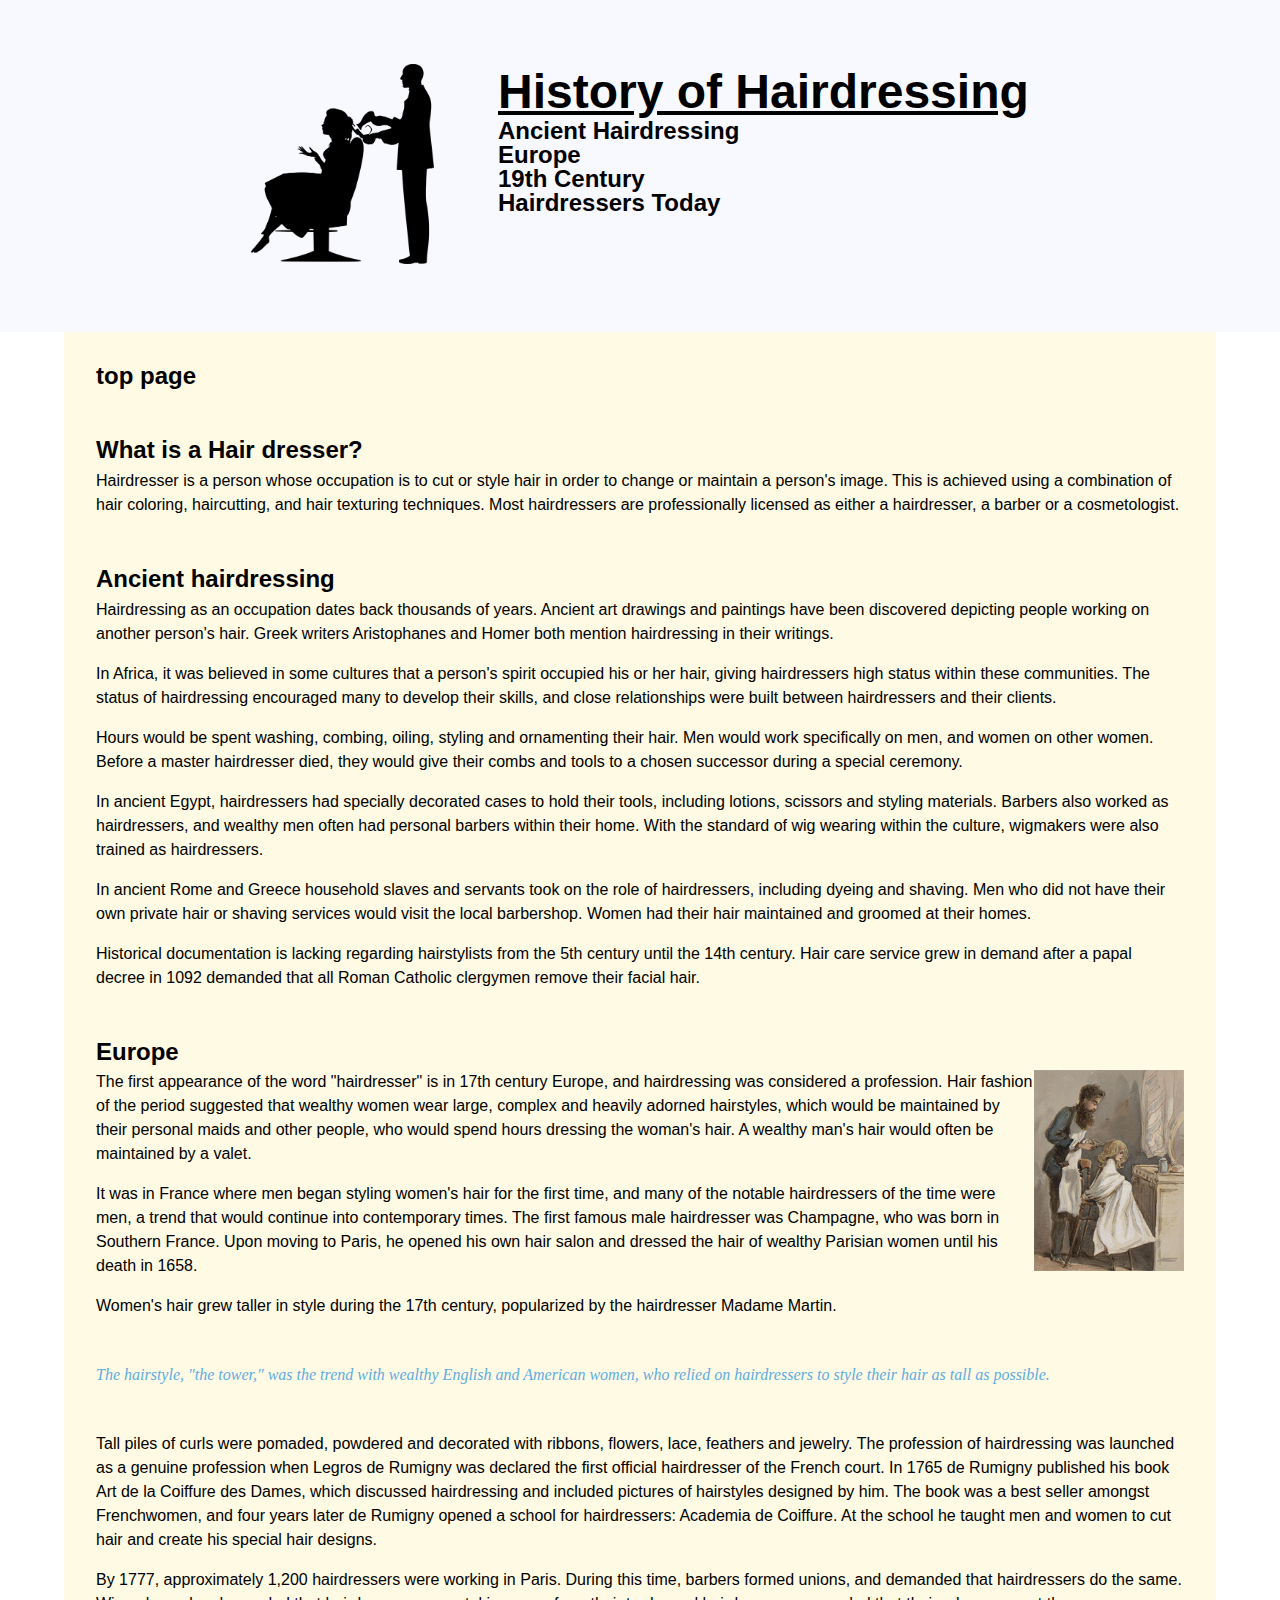
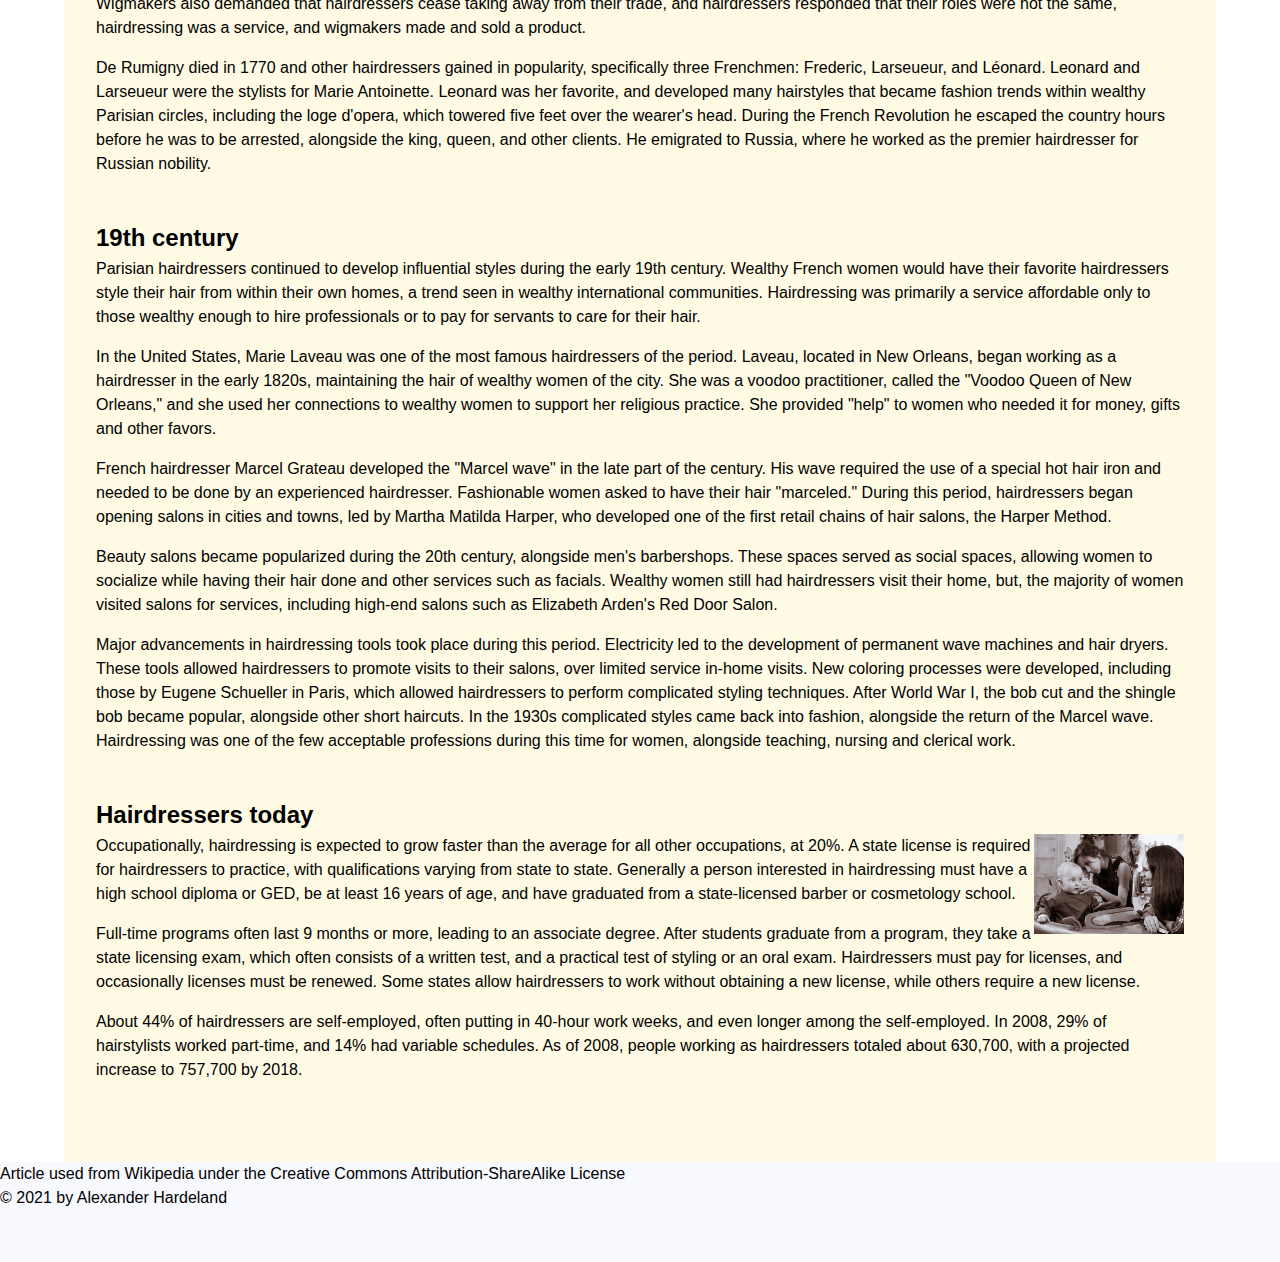
==== commit 95de4280: "Modified and changed files name in file structure and in files" ====
--- a/index.html
+++ b/index.html
@@ -2,169 +2,153 @@
 <html lang="en" id="top-page">
   <head>
     <meta charset="utf-8">
-    <meta name="description" content="The History Page of HairDressers">
+    <meta name="description" content="The History Page of HairDressers, from ancient times to today">
     <meta name="description" content="width=device-width, initial-scale=1.0">
     <title>History- HairDressers</title>
     <link rel="stylesheet" href="styles/style.css">
   </head>
   <body>
     <header>
-      <h1>History of Hairdressing</h1>
-      <img src="images/main_image1.png" class="main-image" alt="A man cutting a womans hair inside a hairddressing saloon. In black and white">
-      <nav role="navigation">
-          <a href="index.html" class="home-link">Home</a>
-          <a href="#ancient-link">Ancient Hairdressing</a>
-          <a href="#europe-link">Europe</a>
-          <a href="#ninthen-link">19th Century</a>
-          <a href="#today-link">Hairdressers Today</a>
+      <div> 
+        <img src="images/main_image1.png" class="mainImage" alt="A man cutting a womans hair inside a hairdressing saloon. 
+        In black and white">
+      </div>
+      <nav>
+        <h1>History of Hairdressing</h1>
+        <a href="#ancientParagraphLink">Ancient Hairdressing</a>
+        <a href="#europeParagraphLink">Europe</a>
+        <a href="#ninthenParagraphLink">19th Century</a>
+        <a href="#todayParagraphLink">Hairdressers Today</a>
       </nav>
     </header>
-    <main role="main">
-      <a id="main__top-of-page--link" href="#top-page" role="navigation">top page</a>
-      <article id="top-page">
-        <section class="main__sections" id="article__section-top-page">
-          <p class="main__section--paragraph-styling">Hairdresser is a person whose occupation is to cut
+    <main>
+      <a href="#top-page">top page</a>
+      <article>
+        <section>
+          <h2>What is a Hair dresser?</h2>
+          <p>Hairdresser is a person whose occupation is to cut
           or style hair in order to change or maintain a person's image. This is achieved using 
           a combination of hair coloring, haircutting, and hair texturing techniques. 
           Most hairdressers are professionally licensed as either a hairdresser, a barber or a 
           cosmetologist.</p>
-          <span></span>
         </section>
-        <section class="main__sections" id="ancient-link">
+        <section id="ancientParagraphLink">
           <h2>Ancient hairdressing</h2>
-          <p class="main__section--paragraph-styling">Hairdressing as an occupation dates back thousands of years. Ancient art drawings 
+          <p>Hairdressing as an occupation dates back thousands of years. Ancient art drawings 
           and paintings have been discovered depicting people working on another person's hair. 
-          Greek writers Aristophanes and Homer both mention hairdressing in their writings. 
-          </p>
-          <p class="main__section--paragraph-styling">In Africa, it was believed in some cultures that a person's spirit occupied his or her hair, 
+          Greek writers Aristophanes and Homer both mention hairdressing in their writings. </p>
+          <p>In Africa, it was believed in some cultures that a person's spirit occupied his or her hair, 
           giving hairdressers high status within these communities. The status of hairdressing encouraged 
           many to develop their skills, and close relationships were built between hairdressers and 
-          their clients.
-          </p> 
-          <p class="main__section--paragraph-styling">Hours would be spent washing, combing, oiling, styling and ornamenting their hair. 
+          their clients.</p> 
+          <p>Hours would be spent washing, combing, oiling, styling and ornamenting their hair. 
           Men would work specifically on men, and women on other women. Before a master hairdresser 
-          died, they would give their combs and tools to a chosen successor during a special ceremony.
-          </p>
-          <p class="main__section--paragraph-styling">In ancient Egypt, hairdressers had specially decorated cases to hold their tools, including 
+          died, they would give their combs and tools to a chosen successor during a special ceremony.</p>
+          <p>In ancient Egypt, hairdressers had specially decorated cases to hold their tools, including 
           lotions, scissors and styling materials. Barbers also worked as hairdressers, and wealthy men often 
           had personal barbers within their home. With the standard of wig wearing within the culture, wigmakers 
-          were also trained as hairdressers. 
+          were also trained as hairdressers. </p>
+          <p>In ancient Rome and Greece household slaves and servants took on the 
+          role of hairdressers, including dyeing and shaving. Men who did not have their own private hair or 
+          shaving services would visit the local barbershop. Women had their hair maintained and groomed at their homes.</p>
+          <p>Historical documentation is lacking regarding hairstylists from the 5th century until the 14th century. 
+          Hair care service grew in demand after a papal decree in 1092 demanded that all Roman 
+          Catholic clergymen remove their facial hair.</p>
+        </section>
+        <section id="europeParagraphLink">
+          <h2>Europe</h2>
+          <img src="images/from_17001.png" alt="A man cutting a little blond girls hair. 
+          The girl sits on a chair in front of a desk with a mirror in front">
+          <p >The first appearance of the word "hairdresser" is in 17th century Europe, and hairdressing was considered a profession. 
+          Hair fashion of the period suggested that wealthy women wear large, complex and heavily 
+          adorned hairstyles, which would be maintained by their personal maids and other people, 
+          who would spend hours dressing the woman's hair. A wealthy man's hair would often be 
+          maintained by a valet.</p>
+          <p>It was in France where men began styling women's hair for the first 
+          time, and many of the notable hairdressers of the time were men, a trend that would 
+          continue into contemporary times. The first famous male hairdresser was Champagne, who was 
+          born in Southern France. Upon moving to Paris, he opened his own hair salon and dressed the 
+          hair of wealthy Parisian women until his death in 1658.</p>
+          <p>Women's hair grew taller in style during the 17th century, popularized by the hairdresser Madame Martin. 
+          <blockquote>The hairstyle, "the tower," was the trend with wealthy English and 
+          American women, who relied on hairdressers to style their hair as tall as possible.
+          </blockquote>
           </p>
-          <p class="main__section--paragraph-styling">In ancient Rome and Greece household slaves and servants took on the 
-          role of hairdressers, including dyeing and shaving. Men who did not have their own private hair or 
-          shaving services would visit the local barbershop. Women had their hair maintained and groomed at their homes.
+          <p>Tall piles of curls were pomaded, powdered and decorated with ribbons, flowers, lace, feathers and jewelry. 
+          The profession of hairdressing was launched as a genuine profession when Legros de Rumigny 
+          was declared the first official hairdresser of the French court. In 1765 de Rumigny published 
+          his book Art de la Coiffure des Dames, which discussed hairdressing and included pictures 
+          of hairstyles designed by him. The book was a best seller amongst Frenchwomen, and four 
+          years later de Rumigny opened a school for hairdressers: Academia de Coiffure. At the school 
+          he taught men and women to cut hair and create his special hair designs.
           </p>
-          <p class="main__section--paragraph-styling">
-          Historical documentation is lacking regarding hairstylists from the 5th century until the 14th century. 
-          Hair care service grew in demand after a papal decree in 1092 demanded that all Roman 
-          Catholic clergymen remove their facial hair.
+          <p>By 1777, approximately 1,200 hairdressers were working in Paris. During this time, barbers formed 
+          unions, and demanded that hairdressers do the same. Wigmakers also demanded that hairdressers 
+          cease taking away from their trade, and hairdressers responded that their roles were not the 
+          same, hairdressing was a service, and wigmakers made and sold a product. 
           </p>
-          <span></span>
+          <p>De Rumigny died in 1770 and other hairdressers gained in popularity, specifically three Frenchmen: 
+          Frederic, Larseueur, and Léonard. Leonard and Larseueur were the stylists for Marie 
+          Antoinette. Leonard was her favorite, and developed many hairstyles that became fashion 
+          trends within wealthy Parisian circles, including the loge d'opera, which towered five 
+          feet over the wearer's head. During the French Revolution he escaped the country hours 
+          before he was to be arrested, alongside the king, queen, and other clients. 
+          He emigrated to Russia, where he worked as the premier hairdresser for Russian nobility.
+          </p>
         </section>
-        <section class="main__sections" id="europe-link">
-          <h2>Europe</h2>
-          <img src="images/from_17001.png" alt="A man cutting a little blond girls hair. The girl sits on a chair in front of a desk with a mirror in front">
-            <p class="main__section--paragraph-styling">The first appearance of the word "hairdresser" is in 17th century Europe, and hairdressing was considered a profession. 
-            Hair fashion of the period suggested that wealthy women wear large, complex and heavily 
-            adorned hairstyles, which would be maintained by their personal maids and other people, 
-            who would spend hours dressing the woman's hair. A wealthy man's hair would often be 
-            maintained by a valet. 
-            </p>
-            <p class="main__section--paragraph-styling">It was in France where men began styling women's hair for the first 
-            time, and many of the notable hairdressers of the time were men, a trend that would 
-            continue into contemporary times. The first famous male hairdresser was Champagne, who was 
-            born in Southern France. Upon moving to Paris, he opened his own hair salon and dressed the 
-            hair of wealthy Parisian women until his death in 1658.
-            </p>
-            <p class="main__section--paragraph-styling">       
-            Women's hair grew taller in style during the 17th century, popularized by the hairdresser Madame Martin. 
-            <blockquote class="stand-out-text">The hairstyle, "the tower," was the trend with wealthy English and 
-            American women, who relied on hairdressers to style their hair as tall as possible.
-            </blockquote>
-            </p>
-            <p class="main__section--paragraph-styling">Tall piles of curls were pomaded, powdered and decorated with ribbons, flowers, lace, feathers and jewelry. 
-            The profession of hairdressing was launched as a genuine profession when Legros de Rumigny 
-            was declared the first official hairdresser of the French court. In 1765 de Rumigny published 
-            his book Art de la Coiffure des Dames, which discussed hairdressing and included pictures 
-            of hairstyles designed by him. The book was a best seller amongst Frenchwomen, and four 
-            years later de Rumigny opened a school for hairdressers: Academie de Coiffure. At the school 
-            he taught men and women to cut hair and create his special hair designs.
-            </p>
-            <p class="main__section--paragraph-styling">By 1777, approximately 1,200 hairdressers were working in Paris. During this time, barbers formed 
-            unions, and demanded that hairdressers do the same. Wigmakers also demanded that hairdressers 
-            cease taking away from their trade, and hairdressers responded that their roles were not the 
-            same, hairdressing was a service, and wigmakers made and sold a product. 
-            </p>
-            <p class="main__section--paragraph-styling">De Rumigny died in 1770 and other hairdressers gained in popularity, specifically three Frenchmen: 
-            Frederic, Larseueur, and Léonard. Leonard and Larseueur were the stylists for Marie 
-            Antoinette. Leonard was her favorite, and developed many hairstyles that became fashion 
-            trends within wealthy Parisian circles, including the loge d'opera, which towered five 
-            feet over the wearer's head. During the French Revolution he escaped the country hours 
-            before he was to be arrested, alongside the king, queen, and other clients. 
-            He emigrated to Russia, where he worked as the premier hairdresser for Russian nobility.
-            </p>
-            <span></span>
-        </section>
-        <section id="ninthen-link" class="main__sections">
+        <section id="ninthenParagraphLink">
           <h2>19th century</h2>
-          <p class="main__section--paragraph-styling">Parisian hairdressers continued to develop influential styles during the early 19th century. 
+          <p>Parisian hairdressers continued to develop influential styles during the early 19th century. 
           Wealthy French women would have their favorite hairdressers style their hair from within their own homes, 
           a trend seen in wealthy international communities. Hairdressing was primarily a service affordable 
-          only to those wealthy enough to hire professionals or to pay for servants to care for their hair. 
-          </p>
-          <p class="main__section--paragraph-styling">In the United States, Marie Laveau was one of the most famous hairdressers of the period. Laveau, 
+          only to those wealthy enough to hire professionals or to pay for servants to care for their hair. </p>
+          <p>In the United States, Marie Laveau was one of the most famous hairdressers of the period. Laveau, 
           located in New Orleans, began working as a hairdresser in the early 1820s, maintaining the hair of 
           wealthy women of the city. She was a voodoo practitioner, called the "Voodoo Queen of New Orleans," 
           and she used her connections to wealthy women to support her religious practice. She provided "help" 
-          to women who needed it for money, gifts and other favors.
-          </p>
-          <p class="main__section--paragraph-styling">French hairdresser Marcel Grateau developed the "Marcel wave" in the late part of the century. 
+          to women who needed it for money, gifts and other favors.</p>
+          <p>French hairdresser Marcel Grateau developed the "Marcel wave" in the late part of the century. 
           His wave required the use of a special hot hair iron and needed to be done by an experienced 
           hairdresser. Fashionable women asked to have their hair "marceled." During this period, hairdressers began 
           opening salons in cities and towns, led by Martha Matilda Harper, who developed one of the first 
-          retail chains of hair salons, the Harper Method.
-          </p>
-          <p class="main__section--paragraph-styling">Beauty salons became popularized during the 20th century, alongside men's barbershops. These spaces 
+          retail chains of hair salons, the Harper Method.</p>
+          <p>Beauty salons became popularized during the 20th century, alongside men's barbershops. These spaces 
           served as social spaces, allowing women to socialize while having their hair done and other services such 
           as facials. Wealthy women still had hairdressers visit their home, but, the majority of women visited 
-          salons for services, including high-end salons such as Elizabeth Arden's Red Door Salon.
-          </p>
-          <p class="main__section--paragraph-styling">Major advancements in hairdressing tools took place during this period. Electricity led to the development 
+          salons for services, including high-end salons such as Elizabeth Arden's Red Door Salon.</p>
+          <p>Major advancements in hairdressing tools took place during this period. Electricity led to the development 
           of permanent wave machines and hair dryers. These tools allowed hairdressers to promote visits to their salons, 
           over limited service in-home visits. New coloring processes were developed, including those by Eugene Schueller 
           in Paris, which allowed hairdressers to perform complicated styling techniques. After World War I, the 
           bob cut and the shingle bob became popular, alongside other short haircuts. In the 1930s complicated styles 
           came back into fashion, alongside the return of the Marcel wave. Hairdressing was one of the few 
-          acceptable professions during this time for women, alongside teaching, nursing and clerical work.
-          </p>
-          <span></span>
+          acceptable professions during this time for women, alongside teaching, nursing and clerical work.</p>
         </section>
-        <section id="today-link" class="margin-bottom main__sections">
+        <section id="todayParagraphLink">
           <h2>Hairdressers today</h2>
-            <img src="images/modern1.jpg" class="apply-extra-styling" alt="A woman hairdresser cutting the hair of a small baby sitting in a play car. The mother is watcing the kid while smiling.">
-            <p class="main__section--paragraph-styling">Occupationally, hairdressing is expected to grow faster than the average for all other occupations, at 20%. 
-            A state license is required for hairdressers to practice, with qualifications varying from state to state. 
-            Generally a person interested in hairdressing must have a high school diploma or GED, be at least 16 
-            years of age, and have graduated from a state-licensed barber or cosmetology school. 
-            </p>
-            <p class="main__section--paragraph-styling">Full-time programs often last 9 months or more, leading to an associate degree. After students 
-            graduate from a program, they take a state licensing exam, which often consists of a written test, 
-            and a practical test of styling or an oral exam. Hairdressers must pay for licenses, and occasionally 
-            licenses must be renewed. Some states allow hairdressers to work without obtaining a new license, while others 
-            require a new license. 
-            </p>
-            <p class="main__section--paragraph-styling">About 44% of hairdressers are self-employed, often putting in 40-hour 
-            work weeks, and even longer among the self-employed. In 2008, 29% of hairstylists worked 
-            part-time, and 14% had variable schedules. As of 2008, people working as hairdressers totaled 
-            about 630,700, with a projected increase to 757,700 by 2018.
-            </p>
-            <span></span>
+          <img src="images/modern1.jpg" class="apply-extra-styling" alt="A woman hairdresser cutting the hair of a small 
+          baby sitting in a play car. The mother is watching the kid while smiling">
+          <p>Occupationally, hairdressing is expected to grow faster than the average for all other occupations, at 20%. 
+          A state license is required for hairdressers to practice, with qualifications varying from state to state. 
+          Generally a person interested in hairdressing must have a high school diploma or GED, be at least 16 
+          years of age, and have graduated from a state-licensed barber or cosmetology school. </p>
+          <p>Full-time programs often last 9 months or more, leading to an associate degree. After students 
+          graduate from a program, they take a state licensing exam, which often consists of a written test, 
+          and a practical test of styling or an oral exam. Hairdressers must pay for licenses, and occasionally 
+          licenses must be renewed. Some states allow hairdressers to work without obtaining a new license, while others 
+          require a new license. </p>
+          <p>About 44% of hairdressers are self-employed, often putting in 40-hour 
+          work weeks, and even longer among the self-employed. In 2008, 29% of hairstylists worked 
+          part-time, and 14% had variable schedules. As of 2008, people working as hairdressers totaled 
+          about 630,700, with a projected increase to 757,700 by 2018.</p>
         </section>
-        </article>
-      </main>
-      <footer role="contentinfo">
-        <h3>Article used from Wikipedia under the Creative Commons Attribution-ShareAlike License.</h3>
-        <h3 id="heading3-special-styling">&copy 2021 by Alexander Hardeland</h3>
-      </footer>
+      </article>
+    </main>
+    <footer>
+      <ul> 
+        <li>Article used from Wikipedia under the Creative Commons Attribution-ShareAlike License</li>
+        <li>&copy 2021 by Alexander Hardeland</li>
+      </ul>
+    </footer>
   </body>
 </html>
--- a/styles/style.css
+++ b/styles/style.css
@@ -1,20 +1,24 @@
-
-a {
-    font-weight: bold;
+html {
+  box-sizing: border-box;
 }
 
-aside, section, header, footer, nav {
-  display: block;
-} 
-
-section, article, h1, h2 {
-  margin: 0;
-  padding: 0;
+*, *:before, *:after {
+  box-sizing: inherit;
 }
 
-html, body {
+* {
+  padding: 0;
   margin: 0;
-  padding: 0;
+  border: 0;
+}
+
+:root {
+  font-size: 16px;
+}
+
+@font-face {
+  font-family: 'Oswald', sans-serif;
+  src: url('https://fonts.googleapis.com/css2?family=Open+Sans:ital@1&family=Oswald:wght@400;700&display=swap');
 }
 
 body {
@@ -22,53 +26,69 @@
   color: #000000;
 }
 
-h1, h2, h3 {
-  color: #000000;
-  font-size: 22px;
-  margin-bottom: 0px;
-  font-family: 'Georgia', 'Arial', serif;
+h1, h2 {
+  font-family: 'Oswald', 'Arial', sans-serif;
 }
 
-main h2 {
-  font-style: italic;
+h1 {
+  font-size: 3rem;
+  text-decoration: underline;
+}
+
+h2 {
+  margin-bottom: 0.3rem;
+}
+
+p, a, li {
+  color: #000;
+  font-family: 'Open Sans', 'Arial', sans-serif;
+  line-height: 1.5rem;
+}
+
+p {
+  margin-bottom: 1rem;
+}
+
+a {
+  font-weight: 700;
+  text-decoration: none;
+  font-size: 1.5rem;
+}
+
+nav a {
+  display: block;
 }
 
 img {
-  height: 200px;
   float: right;
-  width: 200px;
+  max-width: 150px;
 }
 
-li  {
-  display: inline-block;
+.mainImage {
+  float: none;
+  max-height: 200px;
+  max-width: 200px;
+}
+
+
+header {
+  display: flex;
+  justify-content: center;
+  gap: 4rem;
+  background: #F8F8FF;
+  padding: 4rem 0;
 }
 
 main {
   background: #FFFAE3;
-  padding: 5px 10px 5px 10px;
   width: 90%;
+  max-width: 1280px;
   margin: 0 auto;
+  padding: 2rem;
 }
 
-section, p {
-  margin-bottom: 30px;
-  margin-top: 0px;
-  font-family: 'Verdana', 'Arial', sans-serif; 
-}
-
-ul {
-  margin-bottom:5px;
-  text-align: center;    
-}
-
-header {
-  background: #F8F8FF;
-}
-
-
-header h1 {
-  font-size: 40px;
-  text-align: center;
+section {
+  margin: 3rem 0;
 }
 
 footer {
@@ -85,31 +105,47 @@
   margin-right: 20px;
 }
 
-.margin-bottom {
-  margin-bottom: 0px;
-  height: 230px;
-}
-
-.main-image {
-  display: block;
-  float: none;
-  height: 300px;
-  margin: 30px auto;
-  width: 250px;
-}
-
-.strong, .stand-out-text {
-  color: #FF2E00;
+blockquote {
+  color:  #5dade2;
   font-style: italic;
-  font-size: 19px;
   font-weight: normal;
+  padding: 2rem 0;
 }
 
 a:hover {
-  color: #000000;
   text-decoration: underline;
 }
 
 a:active {
   color: #00c;
 }
+
+@media (max-width: 800px) {
+  header {
+    flex-direction: column;
+    align-items: center;
+  }
+
+  h1 {
+    font-size: 2rem;
+  }
+
+  a {
+    font-size: 1.5rem;
+  }
+}
+
+@media (max-width: 400px) {
+  h1 {
+    font-size: 1rem;
+  }
+
+  a {
+    font-size: 0.7rem;
+  }
+
+  .mainImage {
+    height: 100px;
+    width: 100px;
+  }
+}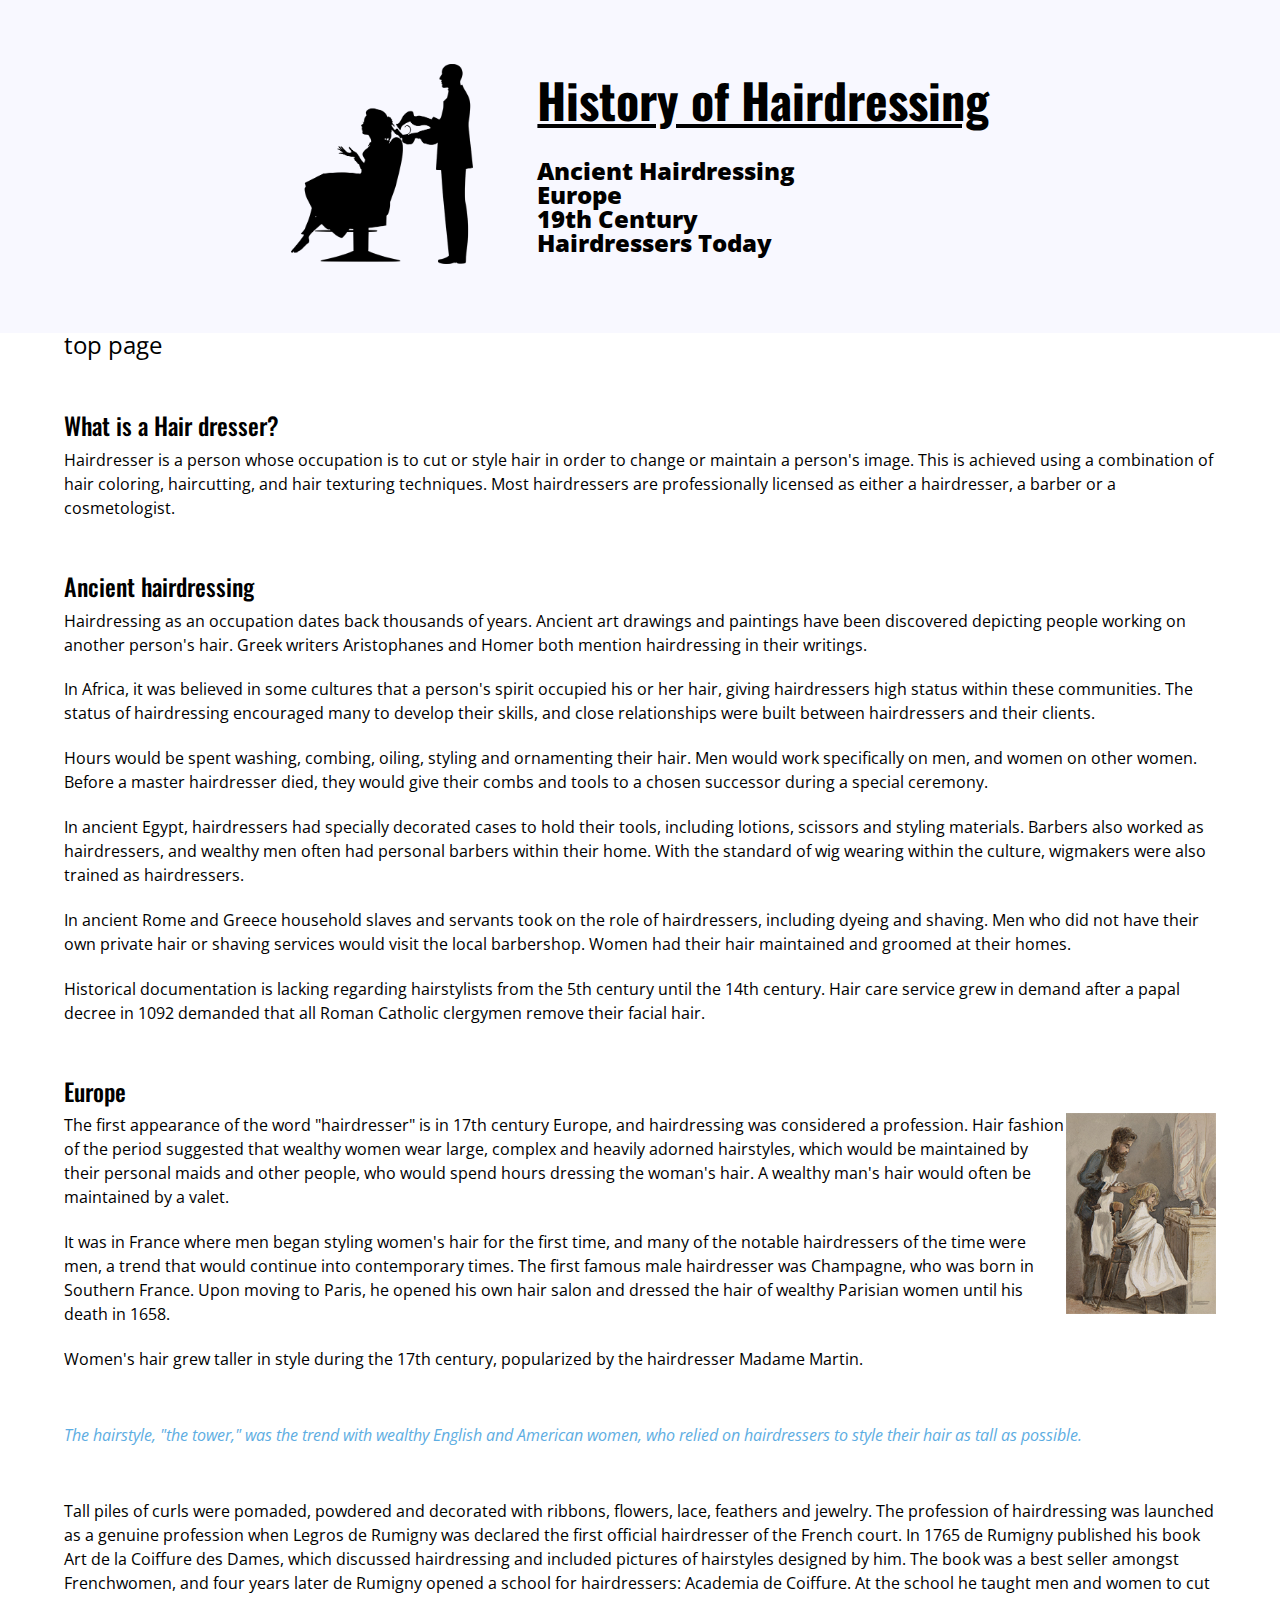
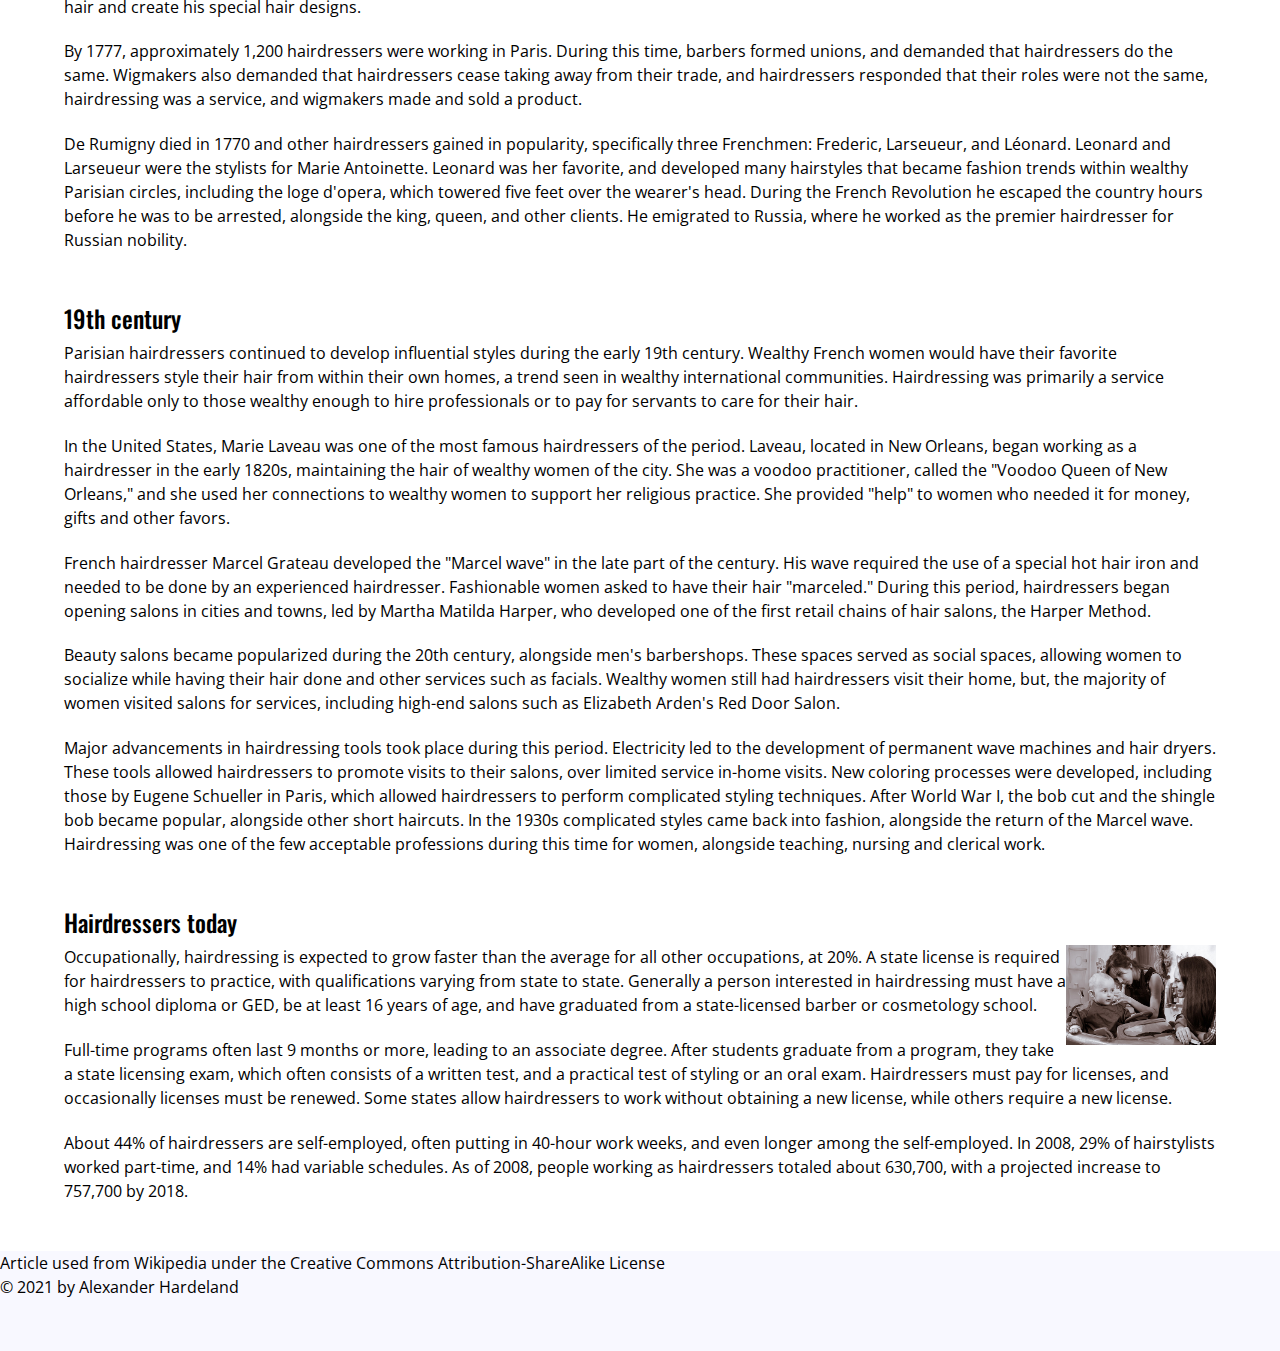
==== commit 6e3c9efc: "Added font styles" ====
--- a/index.html
+++ b/index.html
@@ -5,7 +5,11 @@
     <meta name="description" content="The History Page of HairDressers, from ancient times to today">
     <meta name="description" content="width=device-width, initial-scale=1.0">
     <title>History- HairDressers</title>
-    <link rel="stylesheet" href="styles/style.css">
+    <link rel="stylesheet" href="styles/styling.css">
+    <link rel="preconnect" href="https://fonts.googleapis.com">
+    <link rel="preconnect" href="https://fonts.gstatic.com" crossorigin>
+    <link href="https://fonts.googleapis.com/css2?family=Open+Sans:wght@500;800&family=Oswald:wght@400;500;700&display=swap"
+      rel="stylesheet">
   </head>
   <body>
     <header>
--- a/styles/styling.css
+++ b/styles/styling.css
@@ -0,0 +1,147 @@
+html {
+  box-sizing: border-box;
+}
+
+*, *:before, *:after {
+  box-sizing: inherit;
+}
+
+* {
+  padding: 0;
+  margin: 0;
+  border: 0;
+}
+
+:root {
+  font-size: 16px;
+}
+
+body {
+  font-family: 'Open Sans', 'Arial', sans-serif;
+  background: #ffffff;
+  color: #000000;
+}
+
+h1, h2 {
+  font-family: 'Oswald', 'Arial', sans-serif;
+}
+
+h1 {
+  font-size: 3rem;
+  text-decoration: underline;
+  font-weight: 700;
+  margin-bottom: 1.5rem;
+}
+
+h2 {
+  font-weight: 500;
+  margin-bottom: 0.3rem;
+}
+
+p, a, li {
+  color: #000;
+  line-height: 1.5rem;
+}
+
+p {
+  margin-bottom: 1.3rem;
+}
+
+a {
+  text-decoration: none;
+  font-size: 1.5rem;
+}
+
+nav a {
+  font-weight: 800;
+  display: block;
+}
+
+img {
+  float: right;
+  max-width: 150px;
+}
+
+.mainImage {
+  float: none;
+  max-height: 200px;
+  max-width: 200px;
+}
+
+
+header {
+  display: flex;
+  justify-content: center;
+  gap: 4rem;
+  background: #F8F8FF;
+  padding: 4rem 0;
+}
+
+main {
+  width: 90%;
+  max-width: 1280px;
+  margin: 0 auto;
+}
+
+section {
+  margin: 3rem 0;
+}
+
+footer {
+  background: #F8F8FF;
+  min-height: 100px;
+}
+
+.apply-extra-styling {
+  width: 300px;
+}
+
+.home-link {
+  background-color: #FFF000;
+  margin-right: 20px;
+}
+
+blockquote {
+  color:  #5dade2;
+  font-style: italic;
+  font-weight: normal;
+  padding: 2rem 0;
+}
+
+a:hover {
+  text-decoration: underline;
+}
+
+a:active {
+  color: #00c;
+}
+
+@media (max-width: 800px) {
+  header {
+    flex-direction: column;
+    align-items: center;
+  }
+
+  h1 {
+    font-size: 2rem;
+  }
+
+  a {
+    font-size: 1.5rem;
+  }
+}
+
+@media (max-width: 400px) {
+  h1 {
+    font-size: 1rem;
+  }
+
+  a {
+    font-size: 0.7rem;
+  }
+
+  .mainImage {
+    height: 100px;
+    width: 100px;
+  }
+}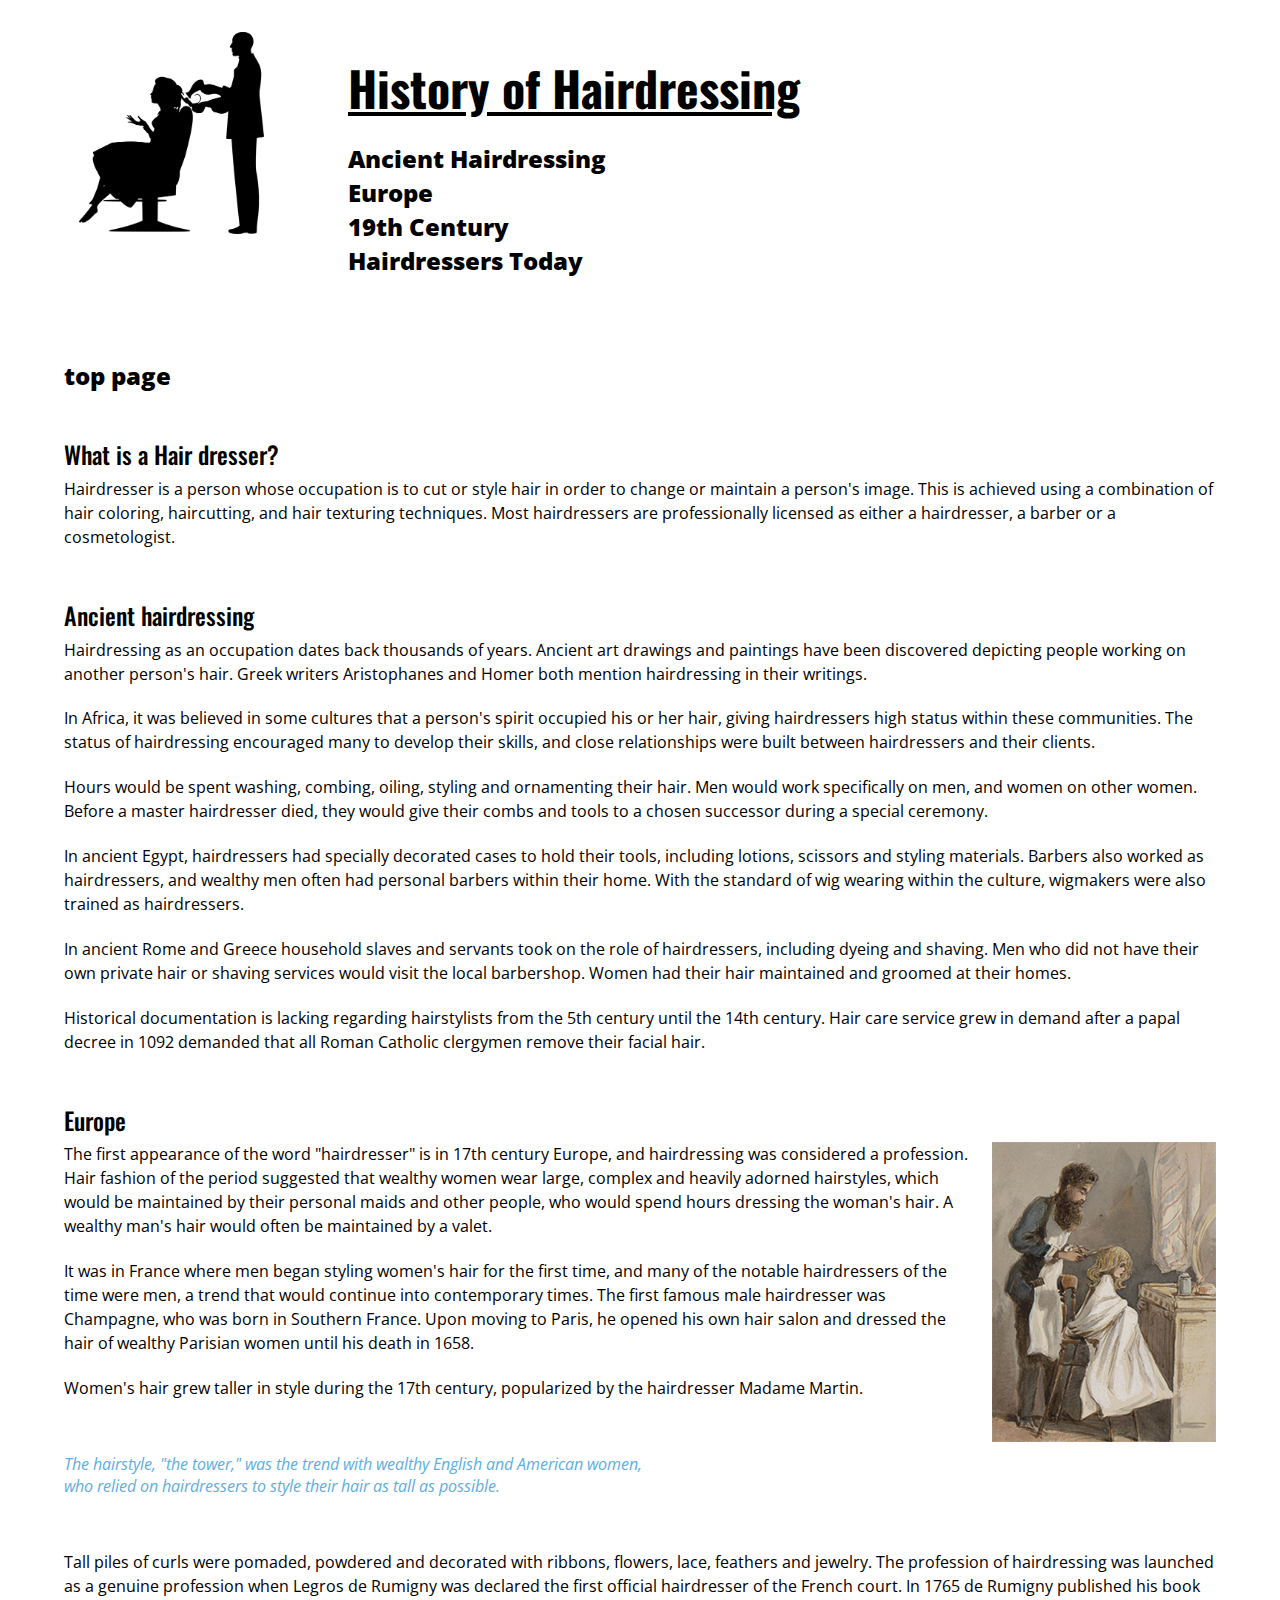
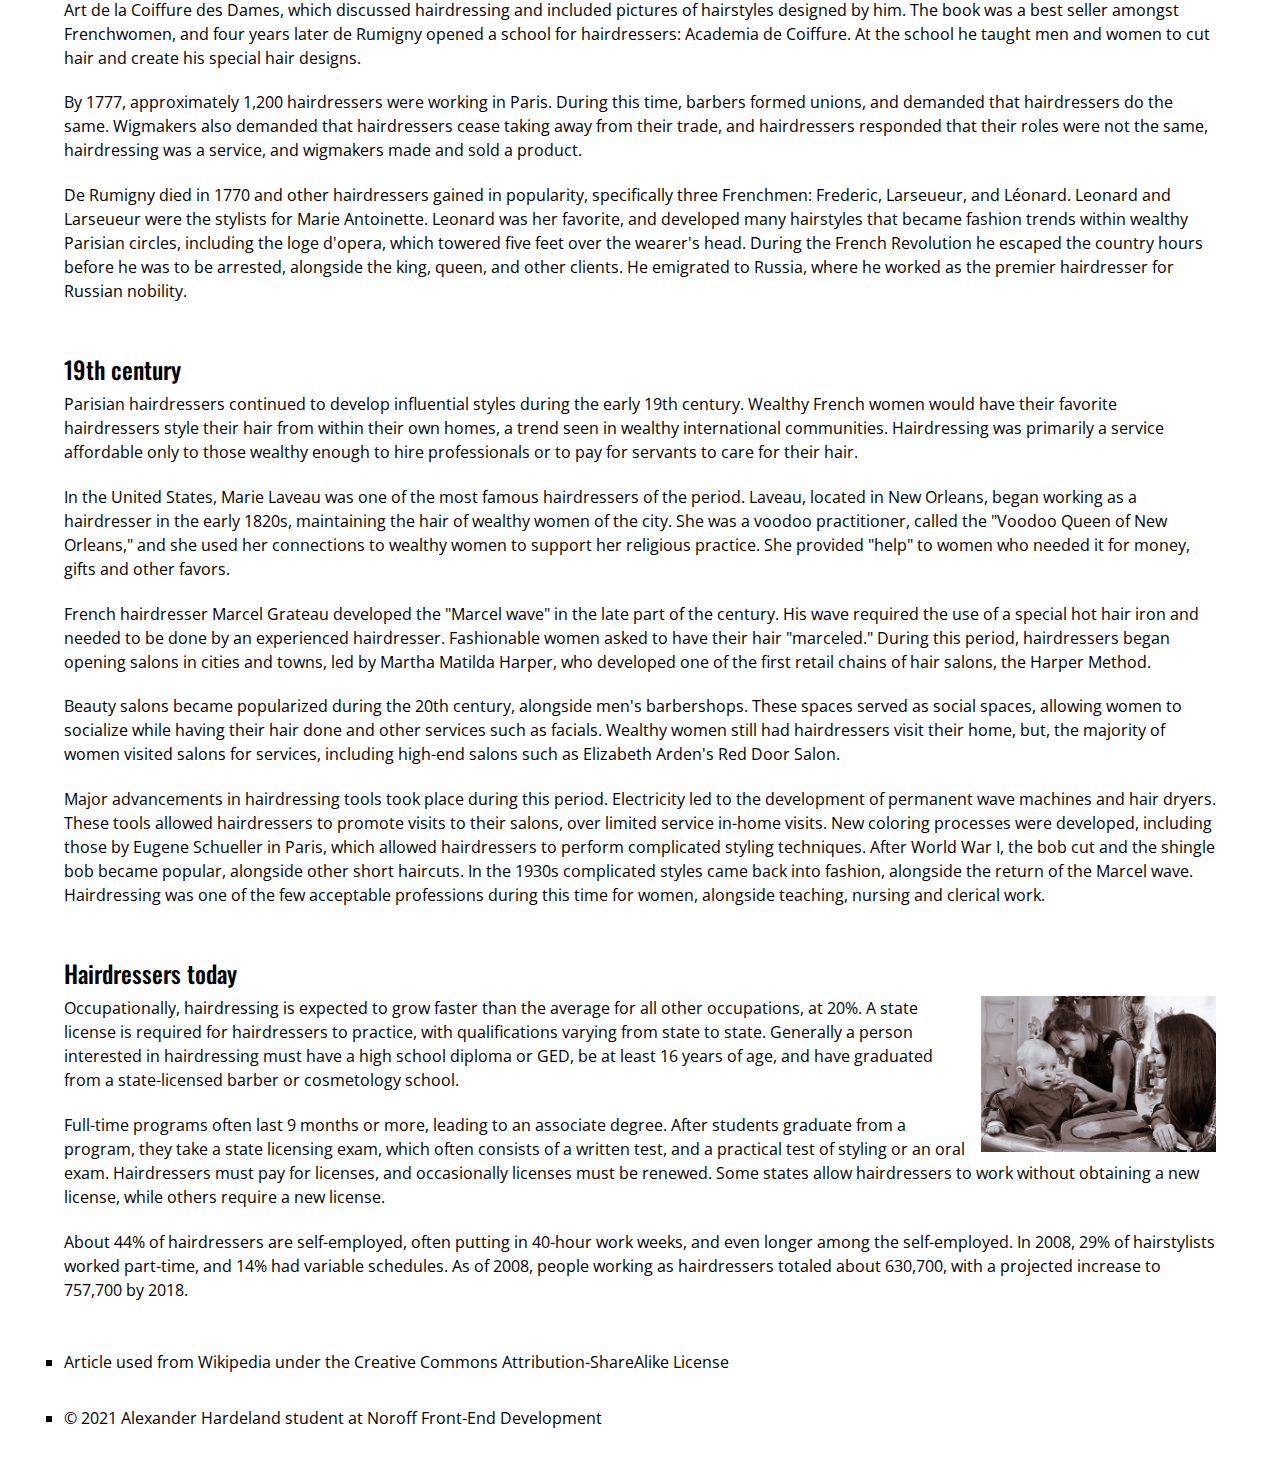
==== commit 76f1d2eb: "Finished up most of the css. Only colors and border on footer and header left and some javascript" ====
--- a/index.html
+++ b/index.html
@@ -130,7 +130,7 @@
         </section>
         <section id="todayParagraphLink">
           <h2>Hairdressers today</h2>
-          <img src="images/modern1.jpg" class="apply-extra-styling" alt="A woman hairdresser cutting the hair of a small 
+          <img src="images/modern1.jpg" alt="A woman hairdresser cutting the hair of a small 
           baby sitting in a play car. The mother is watching the kid while smiling">
           <p>Occupationally, hairdressing is expected to grow faster than the average for all other occupations, at 20%. 
           A state license is required for hairdressers to practice, with qualifications varying from state to state. 
@@ -151,7 +151,7 @@
     <footer>
       <ul> 
         <li>Article used from Wikipedia under the Creative Commons Attribution-ShareAlike License</li>
-        <li>&copy 2021 by Alexander Hardeland</li>
+        <li>&copy 2021 Alexander Hardeland student at Noroff Front-End Development</li>
       </ul>
     </footer>
   </body>
--- a/styles/styling.css
+++ b/styles/styling.css
@@ -14,12 +14,16 @@
 
 :root {
   font-size: 16px;
+  --colorBlack: #000;
+  --colorBlue: #5dade2;
 }
 
 body {
   font-family: 'Open Sans', 'Arial', sans-serif;
-  background: #ffffff;
-  color: #000000;
+  color: var(--colorBlack);
+  max-width: 1280px;
+  width: 90%;
+  margin: 0 auto;
 }
 
 h1, h2 {
@@ -38,48 +42,54 @@
   margin-bottom: 0.3rem;
 }
 
-p, a, li {
-  color: #000;
-  line-height: 1.5rem;
-}
-
 p {
   margin-bottom: 1.3rem;
 }
 
 a {
+  border-radius: 5px;
   text-decoration: none;
   font-size: 1.5rem;
+  display: block;
+  font-weight: 800;
+  margin: 10px 0;
+  width: fit-content;
 }
 
-nav a {
-  font-weight: 800;
-  display: block;
+li {
+  margin-bottom: 2rem;
+  font-size: 1rem;
+}
+
+p, a, li {
+  color: var(--colorBlack);
+  line-height: 1.5rem;
 }
 
 img {
   float: right;
-  max-width: 150px;
+  max-width: 250px;
+  padding-left: 15px;
 }
 
 .mainImage {
   float: none;
-  max-height: 200px;
   max-width: 200px;
 }
 
 
 header {
   display: flex;
-  justify-content: center;
   gap: 4rem;
-  background: #F8F8FF;
-  padding: 4rem 0;
+  min-height: 300px;
+  margin: 2rem auto;
 }
 
-main {
-  width: 90%;
-  max-width: 1280px;
+nav {
+  padding: 20px;
+}
+
+main, ul {
   margin: 0 auto;
 }
 
@@ -87,61 +97,73 @@
   margin: 3rem 0;
 }
 
-footer {
-  background: #F8F8FF;
-  min-height: 100px;
-}
-
-.apply-extra-styling {
-  width: 300px;
-}
-
-.home-link {
-  background-color: #FFF000;
-  margin-right: 20px;
+ul {
+  list-style: square;
 }
 
 blockquote {
-  color:  #5dade2;
+  color: var(--colorBlue);
   font-style: italic;
   font-weight: normal;
   padding: 2rem 0;
+  max-width: 600px;
 }
 
 a:hover {
-  text-decoration: underline;
-}
-
-a:active {
-  color: #00c;
+  padding: 10px;
+  background-color: var(--colorBlue);
 }
 
 @media (max-width: 800px) {
-  header {
-    flex-direction: column;
-    align-items: center;
-  }
-
   h1 {
-    font-size: 2rem;
+    font-size: 2.3rem;
   }
 
   a {
     font-size: 1.5rem;
   }
+
+  img {
+    max-width: 200px;
+  }
+
+  li {
+    font-size: 0.8rem;
+  }
+
+  header {
+    flex-direction: column;
+  }
+
+  nav {
+    padding: 0;
+  }
 }
 
 @media (max-width: 400px) {
   h1 {
-    font-size: 1rem;
+    text-decoration: none;
+    font-size: 1.8rem;
   }
 
-  a {
-    font-size: 0.7rem;
+  h2 {
+    text-align: center;
+  }
+
+  nav a {
+    font-size: 1rem;
+    margin-bottom: 1rem;
+  }
+
+  img {
+    float: none;
+    display: block;
+    max-width: 300px;
+    padding: 10px 0;
+    margin: 0 auto;
   }
 
   .mainImage {
-    height: 100px;
-    width: 100px;
+  max-width: 150px;
   }
 }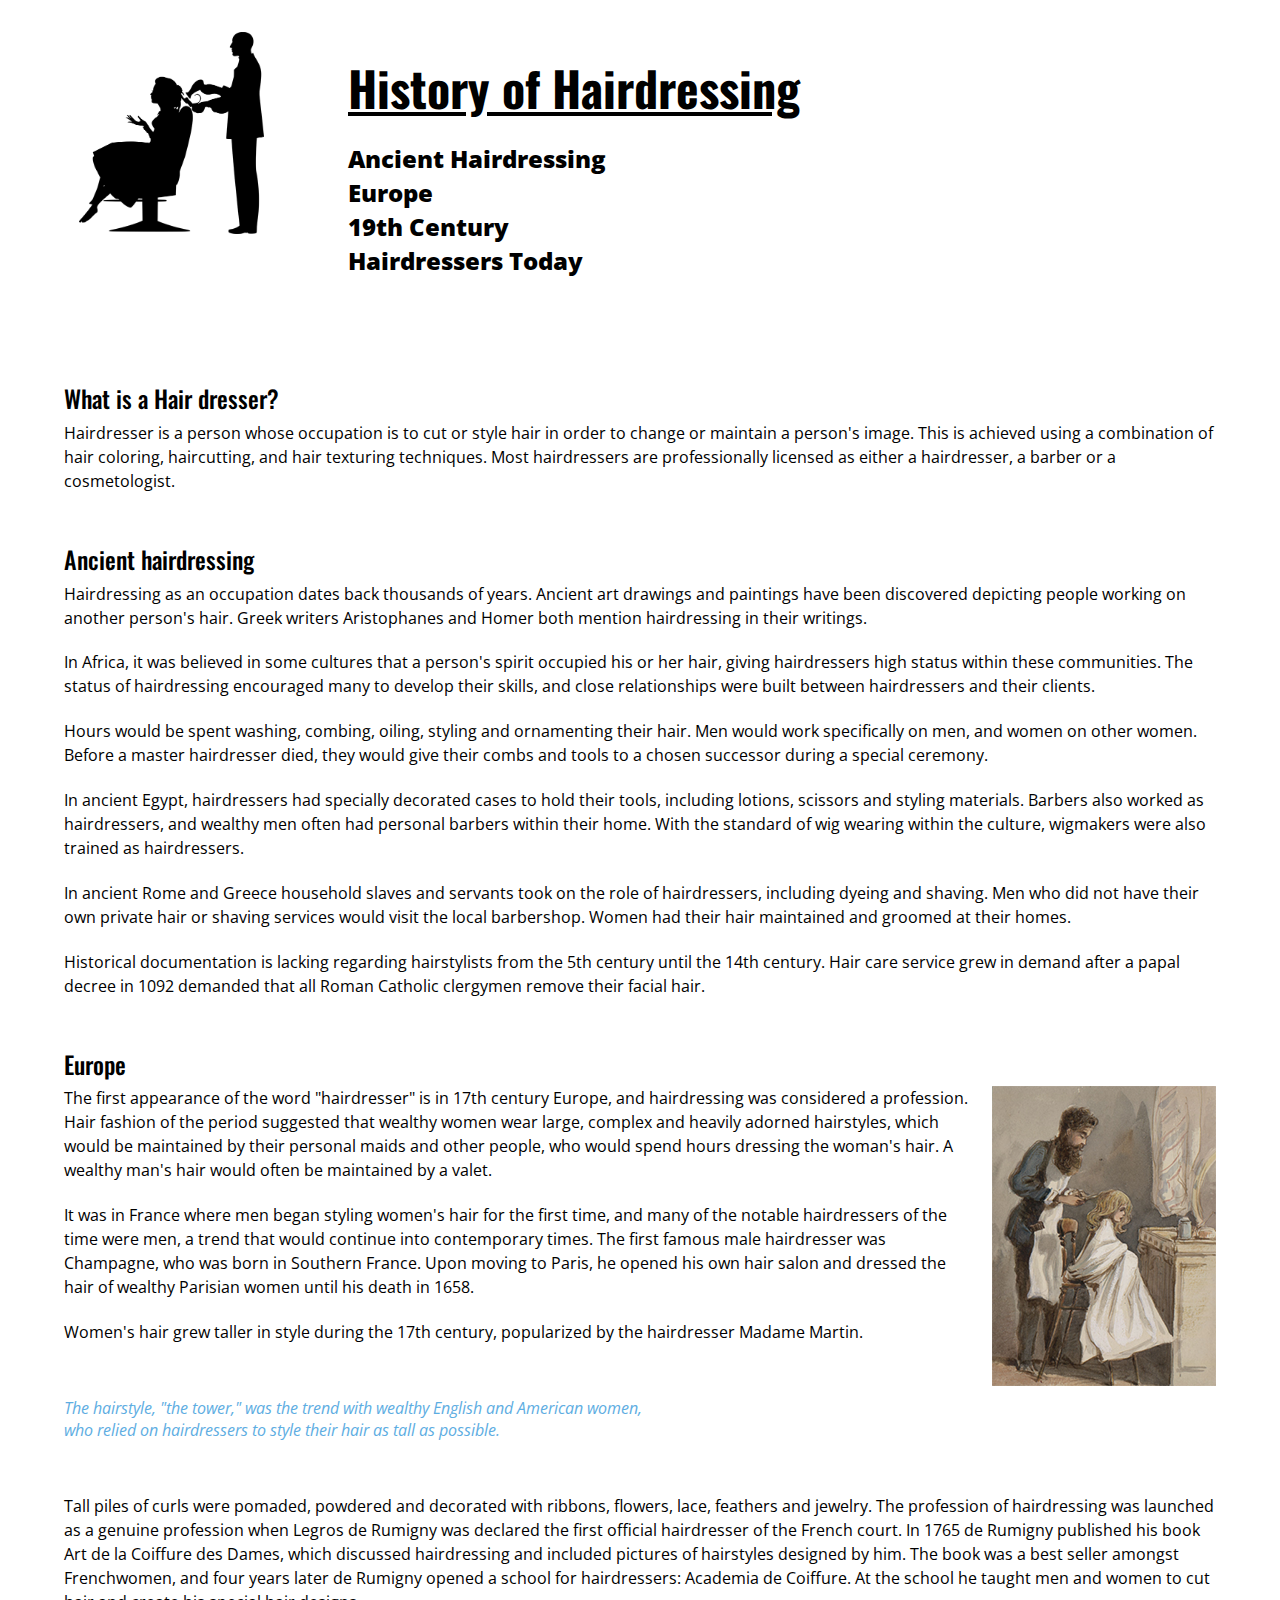
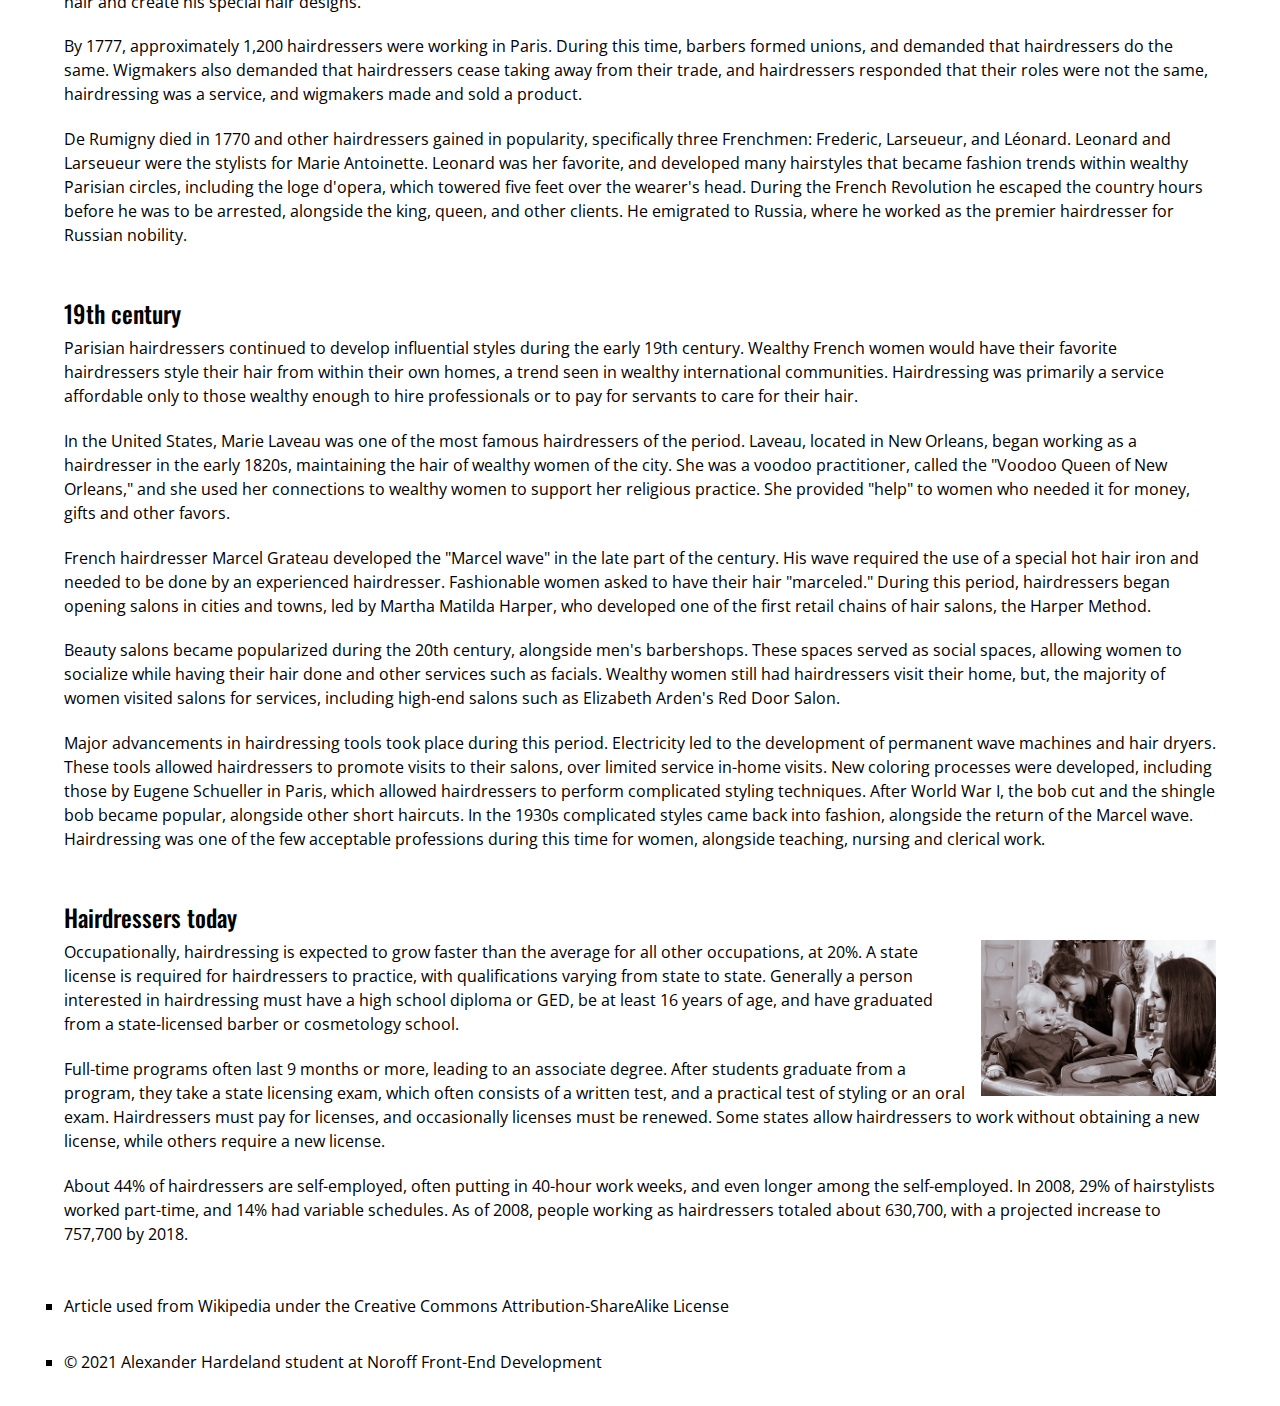
==== commit 9f621a4b: "Remove top of page and fixed copyright code in the html. Finish" ====
--- a/index.html
+++ b/index.html
@@ -26,7 +26,6 @@
       </nav>
     </header>
     <main>
-      <a href="#top-page">top page</a>
       <article>
         <section>
           <h2>What is a Hair dresser?</h2>
@@ -151,7 +150,7 @@
     <footer>
       <ul> 
         <li>Article used from Wikipedia under the Creative Commons Attribution-ShareAlike License</li>
-        <li>&copy 2021 Alexander Hardeland student at Noroff Front-End Development</li>
+        <li>&copy; 2021 Alexander Hardeland student at Noroff Front-End Development</li>
       </ul>
     </footer>
   </body>
